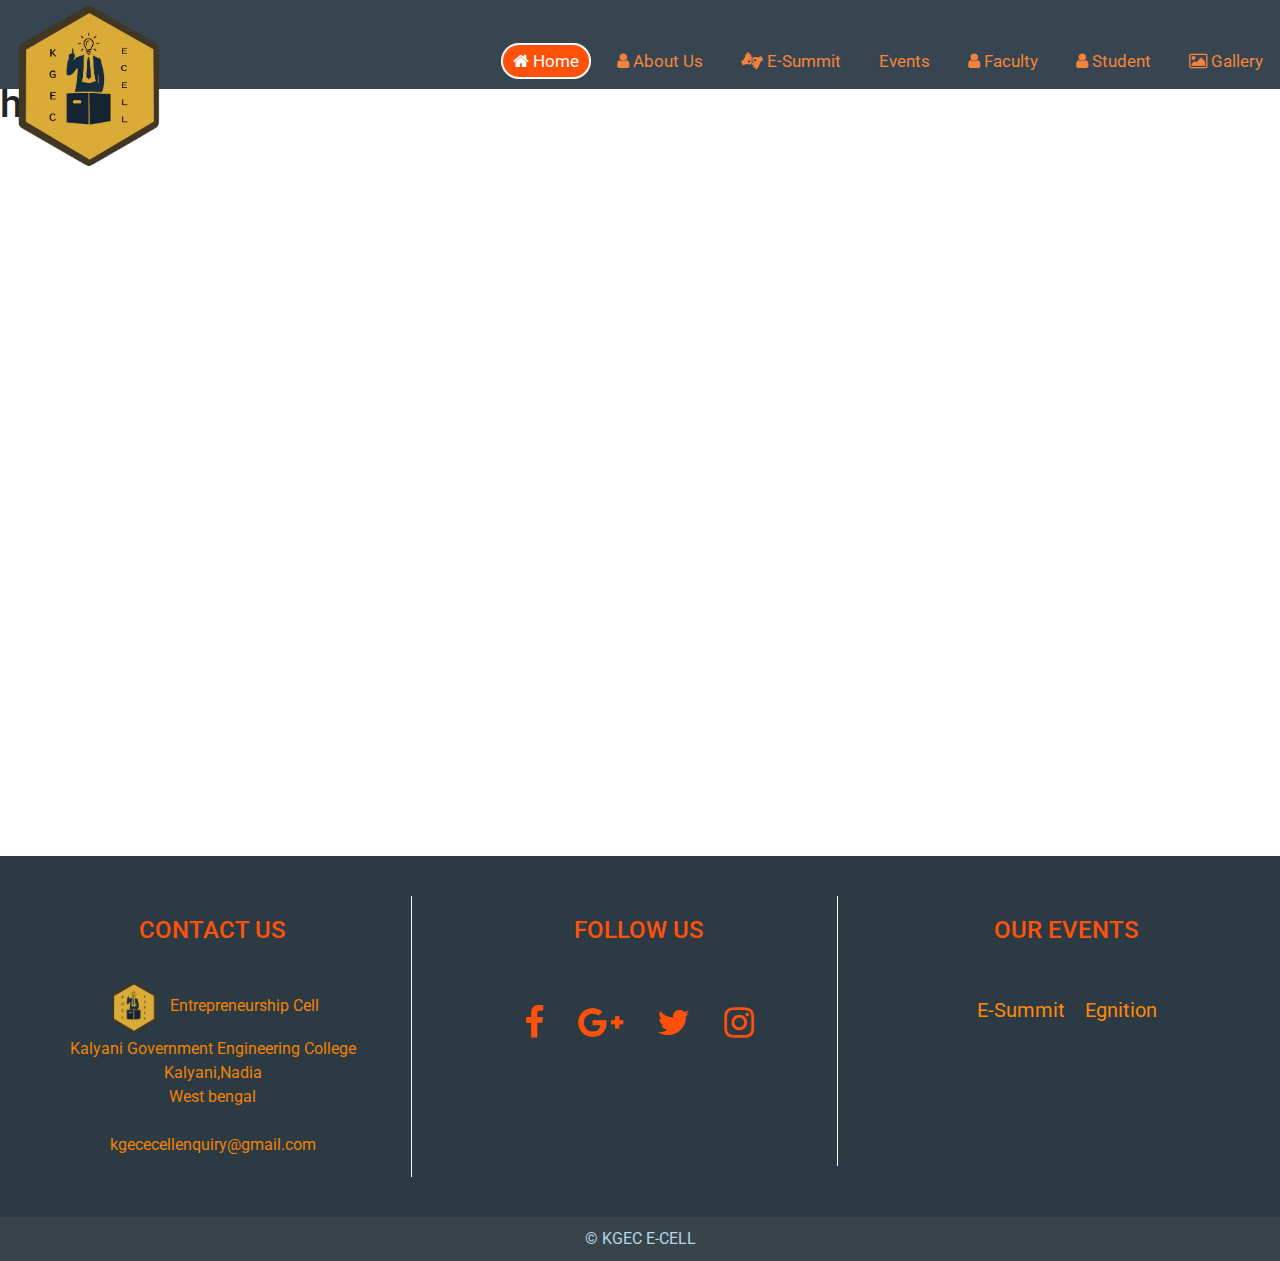
==== index.html @ 5db969aa "new files" ====
<!DOCTYPE html>
<html lang="en">

<head>
    <title>Entrepreneurship Cell-KGEC</title>
    <link rel="icon" type="icon/png" href="dependencies/img/Ecelllogohigh.png">
    <meta charset="utf-8">
    <meta name="viewport" content="width=device-width, initial-scale=1">
    <!--bootstrap cdns-->
    <meta name="viewport" content="width=device-width, initial-scale=1">
    <link rel="stylesheet" href="https://maxcdn.bootstrapcdn.com/bootstrap/4.0.0/css/bootstrap.min.css">
    <script src="https://ajax.googleapis.com/ajax/libs/jquery/3.3.1/jquery.min.js"></script>
    <script src="https://cdnjs.cloudflare.com/ajax/libs/popper.js/1.12.9/umd/popper.min.js"></script>
    <script src="https://maxcdn.bootstrapcdn.com/bootstrap/4.0.0/js/bootstrap.min.js"></script>
    <!--font awasome cdn-->
    <link href="https://maxcdn.bootstrapcdn.com/font-awesome/4.7.0/css/font-awesome.min.css" rel="stylesheet" integrity="sha384-wvfXpqpZZVQGK6TAh5PVlGOfQNHSoD2xbE+QkPxCAFlNEevoEH3Sl0sibVcOQVnN" crossorigin="anonymous">
    <link rel="stylesheet" href="dependencies/home.css">
    <link rel="stylesheet" href="css/css_home.css">
    <script src="dependencies/home.js"></script>
    <script src="js/js_index.js"></script>
</head>

<body>

    <!--mobile version nav-->
    <div class="menu">
        <div class="app-menu">
            <div class="sidebar-box">
                <div class="solid-head">
                    <img class="main-icon" src="dependencies/img/Ecelllogohigh.png">
                    <p class="name1">KGEC-Ecell</p>
                </div>
                <ul class='main-nav2'>
                    <li class="nav-active2"><a href="index.html"><i class="fa fa-home"></i>&nbsp;Home</a></li>
                    <li><a href="about.html"><i class="fa fa-user"></i>&nbsp;About Us</a></li>
                    <li><a href="esummit.html"><i class='fa fa-asl-interpreting'></i>&nbsp;E-Summit</a></li>
                    <li><a href="event.html">Events</a></li>
                    <li><a href="faculty.html"><i class="fa fa-user"></i>&nbsp;Faculty</a></li>
                    <li><a href="student.html"><i class="fa fa-user"></i>&nbsp;Student</a></li>
                    <li><a href="gallery.html"><i class="fa fa-image"></i>&nbsp;Gallery</a></li>
                </ul>
            </div>

        </div>
    </div>


    <!--main body of the page-->
    <div class="layout">
        <div class="header">
            <img class="main-icon icon-animated" src="dependencies/img/Ecelllogohigh.png">
            <ul class='main-nav1'>
                <li class="nav-active"><a href="index.html"><i class="fa fa-home"></i>&nbsp;Home</a></li>
                <li><a href="about.html"><i class="fa fa-user"></i>&nbsp;About Us</a></li>
                <li><a href="esummit.html"><i class='fa fa-asl-interpreting'></i>&nbsp;E-Summit</a></li>
                <li><a href="esummit.html">Events</a></li>
                <li><a href="faculty.html"><i class="fa fa-user"></i>&nbsp;Faculty</a></li>
                <li><a href="student.html"><i class="fa fa-user"></i>&nbsp;Student</a></li>
                <li><a href="gallery.html"><i class="fa fa-image"></i>&nbsp;Gallery</a></li>
            </ul>
            <div class="menu-icon"><i class="fa fa-bars clickme"></i></div>

        </div>

        <!--actual body of the page-->
        <div class="main-body">
            <h1>
                home
                <br>
                <br>
                <br>
                <br>
                <br>
                <br>
                <br>
                <br>
                <br>
                <br>
                <br>
                <br>
                <br>
                <br>
                <br>
                <br>
            </h1>



            <!-- your code -->


























            <!--your code ends-->





            <footer class="footer container-fluid">
                <div class="row">
                    <div class="col-md-4 sec1">
                        <div class="footer-inner f-sec1">


                            <div class="contact-us-list2">
                                <h4 class="f-head">CONTACT US</h4>
                                <br>
                                <ul class="contact-us-list1">
                                    <li><img src="dependencies/img/Ecelllogohigh.png" class="footer-icon"></li>
                                    <li>
                                        Entrepreneurship Cell </li>
                                </ul>

                                <p>Kalyani Government Engineering College</p>
                                <p>Kalyani,Nadia</p>
                                <p>West bengal</p>
                                <br>
                                <a href="kgececellenquiry@gmail.com">
                                    <p> kgececellenquiry@gmail.com</p>
                                </a>
                            </div>
                        </div>
                    </div>
                    <div class="col-md-4 se2">
                        <div class="footer-inner f-sec2">
                            <div class="w2">
                                <h4 class="f-head">FOLLOW US</h4>

                                <ul class="follow-list">
                                    <li><a href=""><i class="fa fa-facebook fo"></i></a></li>
                                    <li><a href=""><i class="fa fa-google-plus fo"></i></a></li>
                                    <li><a href=""><i class="fa fa-twitter fo"></i></a></li>
                                    <li><a href=""><i class="fa fa-instagram fo"></i></a></li>
                                </ul>
                            </div>
                        </div>
                    </div>
                    <div class="col-md-4 sec3">
                        <div class="footer-inner f-sec3">
                            <div class="w3">
                                <h4 class="f-head">OUR EVENTS</h4>
                                <ul class="event-list">
                                    <li class="eve"><a href="">E-Summit</a></li>
                                    <li class="eve"><a href="">Egnition</a></li>
                                </ul>
                            </div>
                        </div>
                    </div>
                </div>
            </footer>

            <footer class="foot container-fluide text-center">
                <div class="footer-wrapper">
                    <p> &copy; KGEC E-CELL</p>
                </div>
            </footer>


        </div>
        <!--actual body ends-->


        <a id="return-to-top"><i class="fa fa-chevron-up"></i></a>
    </div>


</body>

</html>
---- dependencies/home.css ----
@import url(https://fonts.googleapis.com/css?family=Roboto);
    @import url('https://fonts.googleapis.com/css?family=Montserrat');
    body {
        overflow-x: hidden;
    }
    /*mobile nav*/
    
    p {
        margin: 0;
    }
    
    .menu-icon {
        display: none;
    }
    
    .menu {
        position: fixed;
        left: 0;
        top: 0;
        width: 100%;
        height: 100%;
        overflow: hidden;
        pointer-events: none;
        z-index: 150;
    }
    
    .menu--visible {
        pointer-events: auto;
    }
    
    .app-menu {
        background-color: #47515b;
        color: #fff;
        position: relative;
        max-width: 400px;
        width: 90%;
        height: 100%;
        box-shadow: 0 2px 6px rgba(0, 0, 0, 0.5);
        -webkit-transform: translateX(-103%);
        transform: translateX(-103%);
        display: flex;
        flex-direction: column;
        will-change: transform;
        z-index: 160;
        pointer-events: auto;
    }
    
    .menu--visible .app-menu {
        -webkit-transform: none;
        transform: none;
    }
    
    .menu--animatable .app-menu {
        transition: all 130ms ease-in;
    }
    
    .menu--visible.menu--animatable .app-menu {
        transition: all 330ms ease-out;
    }
    
    .menu:after {
        content: '';
        display: block;
        position: absolute;
        left: 0;
        top: 0;
        width: 100%;
        height: 100%;
        background: rgba(0, 0, 0, 0.4);
        opacity: 0;
        will-change: opacity;
        pointer-events: none;
        transition: opacity 0.3s cubic-bezier(0, 0, 0.3, 1);
    }
    
    .menu--visible.menu:after {
        opacity: 1;
        pointer-events: auto;
    }
    /*mobile view navbar ends*/
    
    .header {
        width: 100%;
        margin-top: -1px;
        height: 90px;
        z-index: 20;
        position: fixed;
        background-color: #36454f;
        transition: all 0.8s ease;
        -webkit-transition: all 0.8s ease;
    }
    
    .header-scroll {
        height: 65px;
        background: #2c3a44;
    }
    
    .main-icon {
        width: 15%;
        margin-top: -10px;
        transition: all 0.8s ease;
        -webkit-transition: all 0.8s ease;
    }
    
    .main-icon-scroll {
        width: 75px;
        margin-top: -5px;
    }
    
    .main-nav1 {
        list-style: none;
        float: right;
        margin-top: 50px;
        -webkit-transition: all 0.8s ease;
        transition: all 0.8s ease;
    }
    
    .main-nav1-scroll {
        margin-top: 23px;
    }
    
    .main-nav1 li {
        display: inline;
        margin: 0px 5px;
        cursor: pointer;
        font-size: 17px;
        font-family: 'Roboto', sans-serif;
        border-bottom: none;
    }
    
    .main-nav1 li a,
    .main-nav2 li a {
        text-decoration: none;
        color: #F3843E;
        cursor: pointer;
        font-family: 'Roboto', sans-serif;
    }
    
    .main-nav1 li a {
        padding: 8px 12px;
        -webkit-transition: background 0.5s ease;
        transition: background 0.5s ease;
    }
    
    .main-nav1 li:hover a {
        border: 2px solid white;
        color: white;
        background: #FF5109;
        border-radius: 50px;
        padding: 6px 10px;
    }
    
    .nav-active a {
        color: white !important;
        background: #FF5109;
        border-radius: 50px;
        border: 2px solid white;
        padding: 6px 10px !important;
    }
    /*body*/
    
    .main-body {
        padding-top: 80px;
    }
    /*return to top button*/
    
    #return-to-top {
        position: fixed;
        bottom: 20px;
        right: 20px;
        background: rgb(230, 81, 0);
        background: rgba(230, 81, 0, 0.8);
        width: 50px;
        height: 50px;
        display: block;
        text-decoration: none;
        -webkit-border-radius: 35px;
        -moz-border-radius: 35px;
        border-radius: 35px;
        display: none;
        -webkit-transition: all 0.3s linear;
        -moz-transition: all 0.3s ease;
        -ms-transition: all 0.3s ease;
        -o-transition: all 0.3s ease;
        transition: all 0.3s ease;
        z-index: 20;
        cursor: pointer;
    }
    
    #return-to-top i {
        color: #fff;
        margin: 0;
        position: relative;
        left: 16px;
        top: 13px;
        font-size: 19px;
        -webkit-transition: all 0.3s ease;
        -moz-transition: all 0.3s ease;
        -ms-transition: all 0.3s ease;
        -o-transition: all 0.3s ease;
        transition: all 0.3s ease;
    }
    
    #return-to-top:hover {
        background: rgba(230, 81, 0, 0.93);
    }
    
    #return-to-top:hover i {
        color: #fff;
        top: 5px;
    }
    
    .footer {
        background: #2c3a44;
    }
    
    .footer-inner {
        text-align: center !important;
    }
    
    .f-sec1,
    .f-sec2 {
        margin: 40px 0px;
        min-height: 270px;
        border-right: 1.5px solid white;
    }
    
    .f-sec3 {
        margin: 40px auto;
        min-height: 270px;
    }
    
    .f-head {
        color: #FF5109;
    }
    
    .w2,
    .w3 {
        padding: 20px;
    }
    
    .contact-us-list2 {
        padding: 20px;
        color: rgb(240, 129, 2);
    }
    
    .contact-us-list2 a {
        text-decoration: none;
        color: rgb(240, 129, 2);
    }
    
    .contact-us-list2 a:hover {
        color: rgb(255, 112, 2);
    }
    
    .contact-us-list1,
    .follow-list,
    .event-list {
        list-style: none;
        margin: 0;
        padding: 0;
    }
    
    .contact-us-list1 li {
        display: inline;
    }
    
    .follow-list {
        margin-top: 60px;
    }
    
    .follow-list li {
        display: inline;
        padding: 10px 15px;
    }
    
    .fo {
        color: #FF5109;
        font-size: 35px;
        transition: all 0.4s ease;
    }
    
    .fo:hover {
        color: rgb(255, 136, 9);
        transform: scale(1.5);
    }
    
    .event-list {
        margin-top: 50px;
    }
    
    .event-list li {
        display: inline;
        padding: 5px 8px;
    }
    
    .eve a {
        text-decoration: none;
        font-size: 20px;
        color: rgb(255, 136, 9);
    }
    
    .footer-icon {
        width: 60px;
    }
    
    .foot {
        background: #232f37;
        opacity: 0.90;
    }
    
    .footer-wrapper {
        padding: 10px;
        color: #b0d1e7;
    }
    /*mobile view*/
    
    @media(max-width:850px) {
        .header {
            height: 60px;
        }
        .main-nav1 {
            display: none;
        }
        .menu-icon {
            display: block;
            float: right;
            margin: 10px;
        }
        .clickme {
            color: #FF5109;
            border: 2px solid #FF5109;
            padding: 10px;
        }
        .main-icon {
            margin-top: -3px;
            width: 65px !important;
        }
        .sidebar-box {
            width: 90%;
            height: 90%;
            margin: auto;
            border: 2px solid #FF5109;
        }
        .solid-head {
            background: #7e3617;
            width: 100%;
            height: 60px;
        }
        .main-nav2 {
            list-style: none;
            padding: 0px;
            text-align: center;
        }
        .main-nav2 li {
            padding: 10px;
            color: #F3843E;
            background: #3f3f3f;
            margin-bottom: 2.5px;
            font-size: 17px;
        }
        .nav-active2,
        .main-nav2 li:hover {
            background: rgb(29, 29, 43) !important;
        }
        .nav-active2 a,
        .main-nav2 li:hover a {
            color: rgb(255, 71, 4) !important;
        }
        .name1 {
            float: right;
            margin: 20px;
        }
    }
    /*more small phones*/
    
    @media(max-width:768px) {
        .f-sec1,
        .f-sec2 {
            border-right: 0;
            border-bottom: 1.5px solid white;
            min-height: 0;
            padding-bottom: 30px;
        }
        .f-sec3 {
            margin: 20px auto;
            min-height: 0px;
        }
        .fo {
            font-size: 25px;
        }
        .w2,
        .w3 {
            padding-top: 0px;
        }
    }
    /*animations*/
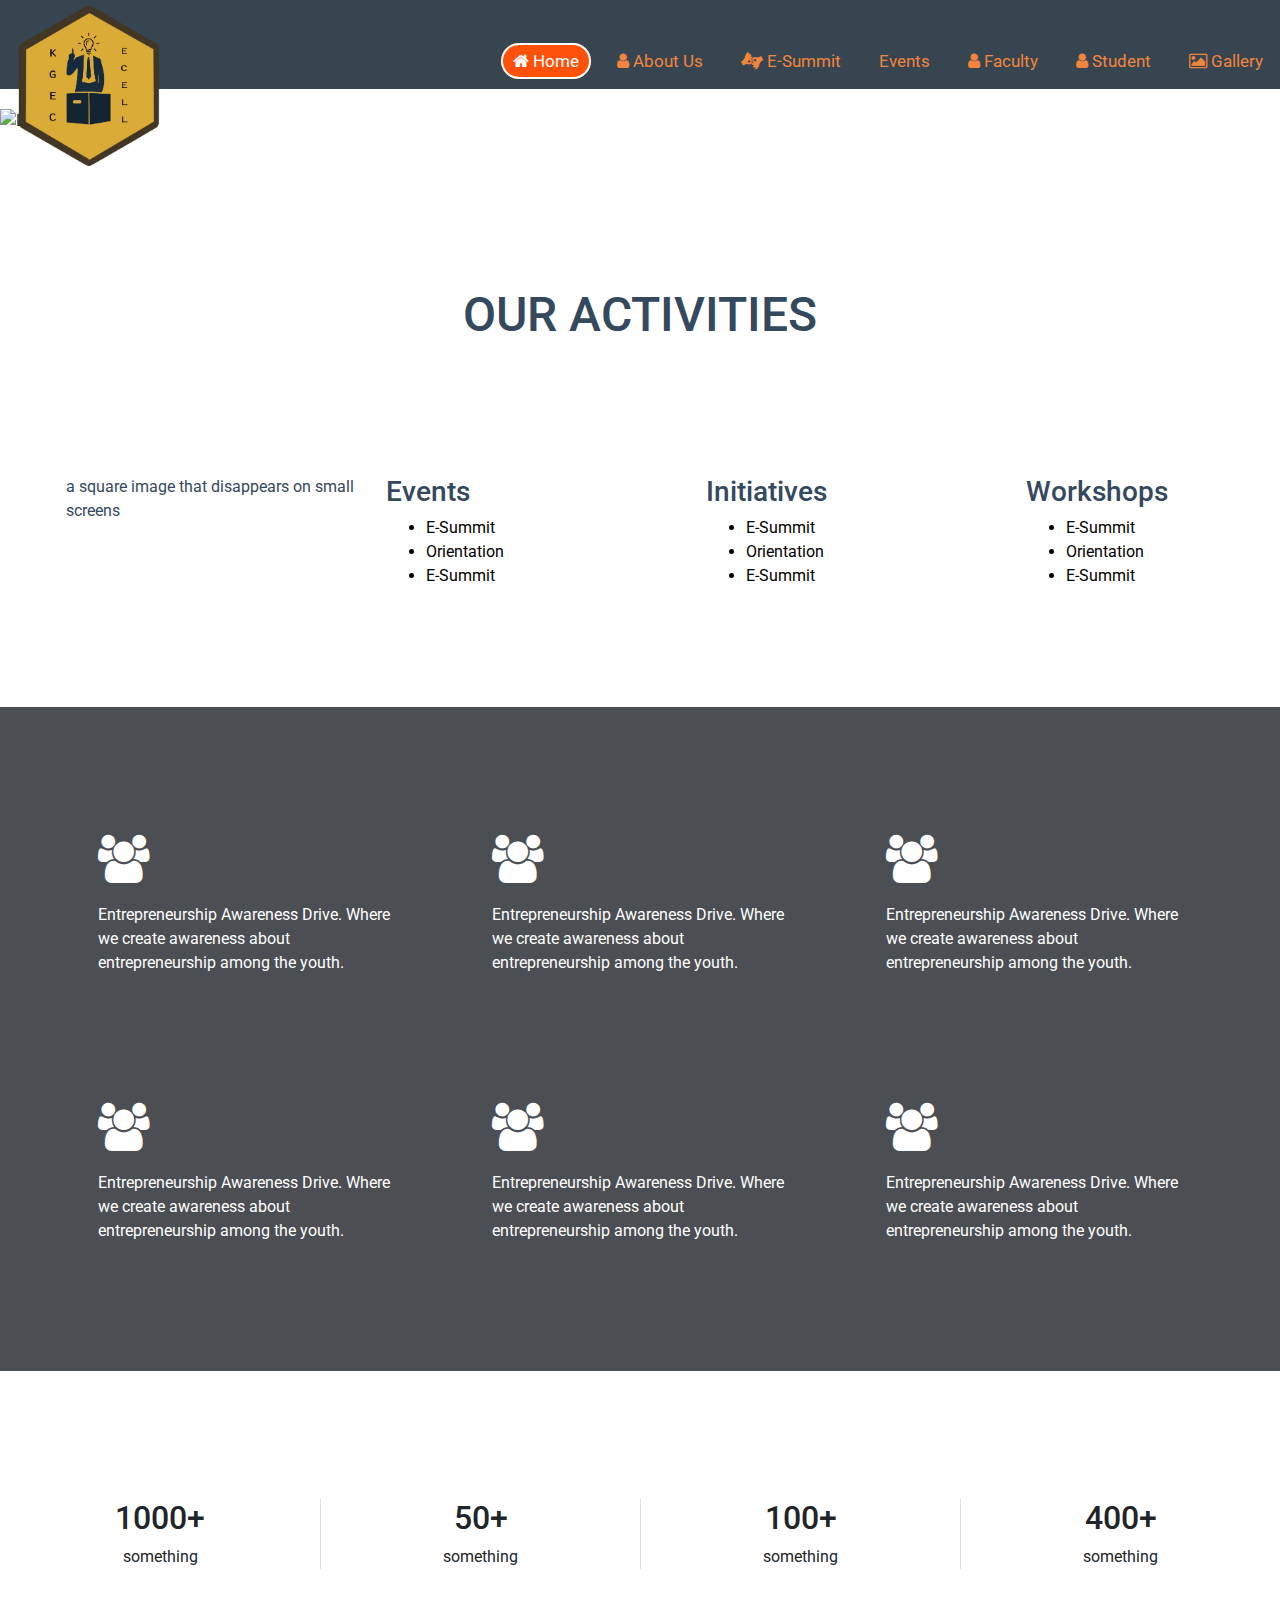
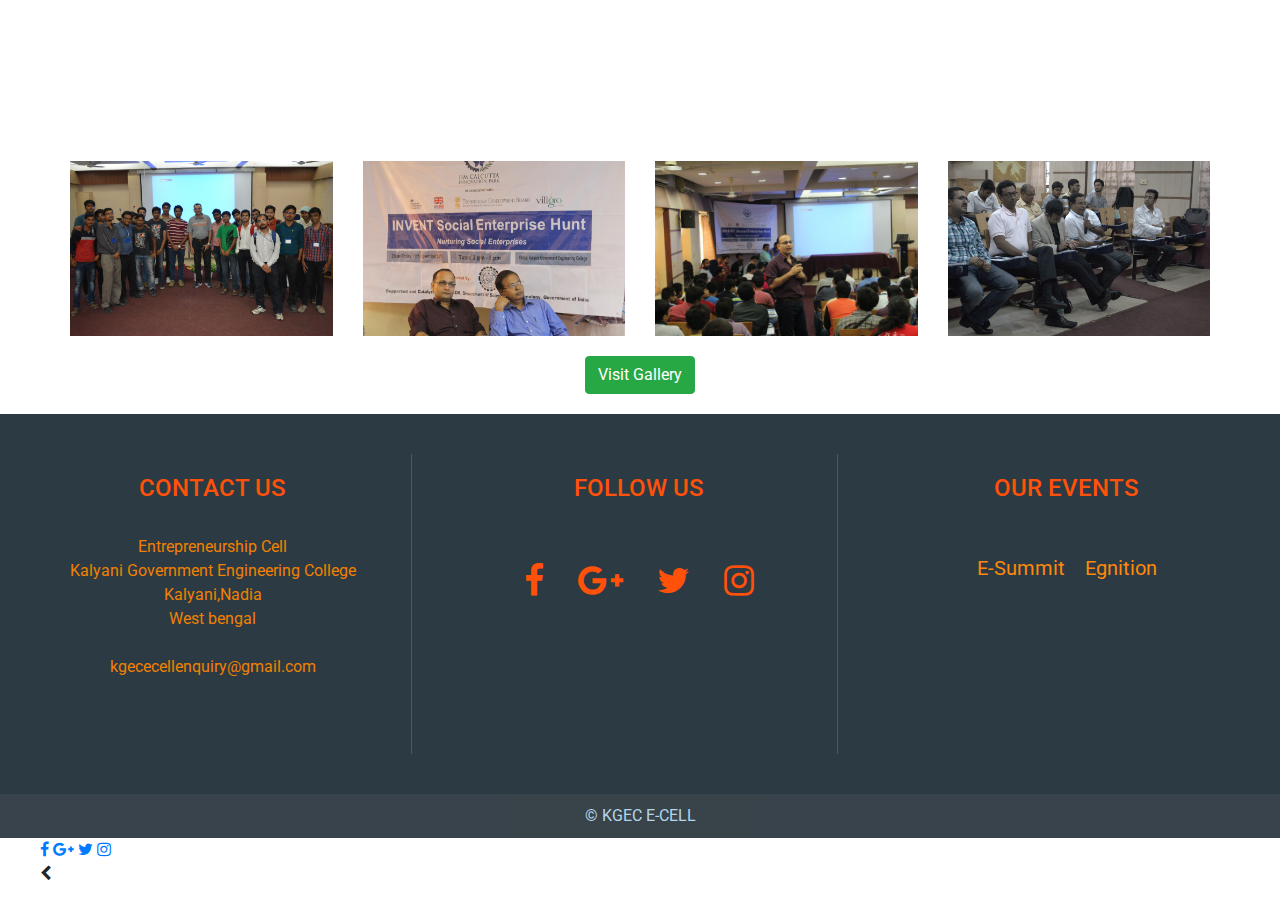
==== commit 75deaae4: "home modified" ====
--- a/index.html
+++ b/index.html
@@ -13,85 +13,324 @@
     <script src="https://cdnjs.cloudflare.com/ajax/libs/popper.js/1.12.9/umd/popper.min.js"></script>
     <script src="https://maxcdn.bootstrapcdn.com/bootstrap/4.0.0/js/bootstrap.min.js"></script>
     <!--font awasome cdn-->
-    <link href="https://maxcdn.bootstrapcdn.com/font-awesome/4.7.0/css/font-awesome.min.css" rel="stylesheet" integrity="sha384-wvfXpqpZZVQGK6TAh5PVlGOfQNHSoD2xbE+QkPxCAFlNEevoEH3Sl0sibVcOQVnN" crossorigin="anonymous">
+    <link href="https://maxcdn.bootstrapcdn.com/font-awesome/4.7.0/css/font-awesome.min.css" rel="stylesheet" integrity="sha384-wvfXpqpZZVQGK6TAh5PVlGOfQNHSoD2xbE+QkPxCAFlNEevoEH3Sl0sibVcOQVnN"
+        crossorigin="anonymous">
+    
+   
+    <!-- include Unite Gallery Theme Files -->    
+    <script src='dependencies/ug-theme-tiles.js' type='text/javascript'></script>
+    <!-- <script src='dependencies/responsiveslides.min.js' type='text/javascript'></script> -->
     <link rel="stylesheet" href="dependencies/home.css">
     <link rel="stylesheet" href="css/css_home.css">
-    <script src="dependencies/home.js"></script>
-    <script src="js/js_index.js"></script>
+    <!-- Include Unite Gallery core files -->
+    <script src='dependencies/unitegallery.min.js' type='text/javascript'  ></script>
+    <link  href='dependencies/unite-gallery.css' rel='stylesheet' type='text/css' /> 
 </head>
 
 <body>
-
-    <!--mobile version nav-->
-    <div class="menu">
-        <div class="app-menu">
-            <div class="sidebar-box">
-                <div class="solid-head">
-                    <img class="main-icon" src="dependencies/img/Ecelllogohigh.png">
-                    <p class="name1">KGEC-Ecell</p>
-                </div>
-                <ul class='main-nav2'>
-                    <li class="nav-active2"><a href="index.html"><i class="fa fa-home"></i>&nbsp;Home</a></li>
-                    <li><a href="about.html"><i class="fa fa-user"></i>&nbsp;About Us</a></li>
-                    <li><a href="esummit.html"><i class='fa fa-asl-interpreting'></i>&nbsp;E-Summit</a></li>
-                    <li><a href="event.html">Events</a></li>
-                    <li><a href="faculty.html"><i class="fa fa-user"></i>&nbsp;Faculty</a></li>
-                    <li><a href="student.html"><i class="fa fa-user"></i>&nbsp;Student</a></li>
-                    <li><a href="gallery.html"><i class="fa fa-image"></i>&nbsp;Gallery</a></li>
-                </ul>
-            </div>
-
+    <div calss="cnt1" id='cnt1'>
+        <div class="loading">
+            <div class="loading-bar"></div>
+            <div class="loading-bar"></div>
+            <div class="loading-bar"></div>
+            <div class="loading-bar"></div>
         </div>
     </div>
-
-
-    <!--main body of the page-->
-    <div class="layout">
-        <div class="header">
-            <img class="main-icon icon-animated" src="dependencies/img/Ecelllogohigh.png">
-            <ul class='main-nav1'>
-                <li class="nav-active"><a href="index.html"><i class="fa fa-home"></i>&nbsp;Home</a></li>
-                <li><a href="about.html"><i class="fa fa-user"></i>&nbsp;About Us</a></li>
-                <li><a href="esummit.html"><i class='fa fa-asl-interpreting'></i>&nbsp;E-Summit</a></li>
-                <li><a href="esummit.html">Events</a></li>
-                <li><a href="faculty.html"><i class="fa fa-user"></i>&nbsp;Faculty</a></li>
-                <li><a href="student.html"><i class="fa fa-user"></i>&nbsp;Student</a></li>
-                <li><a href="gallery.html"><i class="fa fa-image"></i>&nbsp;Gallery</a></li>
-            </ul>
-            <div class="menu-icon"><i class="fa fa-bars clickme"></i></div>
-
+    <div class="cnt2" id='cnt2'>
+        <!--mobile version nav-->
+        <div class="menu">
+            <div class="app-menu">
+                <div class="sidebar-box">
+                    <div class="solid-head">
+                        <img class="main-icon" src="dependencies/img/Ecelllogohigh.png">
+                        <p class="name1">KGEC-Ecell</p>
+                    </div>
+                    <ul class='main-nav2'>
+                        <li class="nav-active2">
+                            <a href="index.html">
+                                <i class="fa fa-home"></i>&nbsp;Home</a>
+                        </li>
+                        <li>
+                            <a href="about.html">
+                                <i class="fa fa-user"></i>&nbsp;About Us</a>
+                        </li>
+                        <li>
+                            <a href="esummit.html">
+                                <i class='fa fa-asl-interpreting'></i>&nbsp;E-Summit</a>
+                        </li>
+                        <li>
+                            <a href="event.html">Events</a>
+                        </li>
+                        <li>
+                            <a href="faculty.html">
+                                <i class="fa fa-user"></i>&nbsp;Faculty</a>
+                        </li>
+                        <li>
+                            <a href="student.html">
+                                <i class="fa fa-user"></i>&nbsp;Student</a>
+                        </li>
+                        <li>
+                            <a href="gallery.html">
+                                <i class="fa fa-image"></i>&nbsp;Gallery</a>
+                        </li>
+                    </ul>
+                </div>
+
+            </div>
         </div>
 
-        <!--actual body of the page-->
-        <div class="main-body">
-            <h1>
-                home
-                <br>
-                <br>
-                <br>
-                <br>
-                <br>
-                <br>
-                <br>
-                <br>
-                <br>
-                <br>
-                <br>
-                <br>
-                <br>
-                <br>
-                <br>
-                <br>
-            </h1>
+
+        <!--main body of the page-->
+        <div class="layout">
+            <div class="header">
+                <img class="main-icon icon-animated" src="dependencies/img/Ecelllogohigh.png">
+                <ul class='main-nav1'>
+                    <li class="nav-active">
+                        <a href="index.html">
+                            <i class="fa fa-home"></i>&nbsp;Home</a>
+                    </li>
+                    <li>
+                        <a href="about.html">
+                            <i class="fa fa-user"></i>&nbsp;About Us</a>
+                    </li>
+                    <li>
+                        <a href="esummit.html">
+                            <i class='fa fa-asl-interpreting'></i>&nbsp;E-Summit</a>
+                    </li>
+                    <li>
+                        <a href="esummit.html">Events</a>
+                    </li>
+                    <li>
+                        <a href="faculty.html">
+                            <i class="fa fa-user"></i>&nbsp;Faculty</a>
+                    </li>
+                    <li>
+                        <a href="student.html">
+                            <i class="fa fa-user"></i>&nbsp;Student</a>
+                    </li>
+                    <li>
+                        <a href="gallery.html">
+                            <i class="fa fa-image"></i>&nbsp;Gallery</a>
+                    </li>
+                </ul>
+                <div class="menu-icon">
+                    <i class="fa fa-bars clickme"></i>
+                </div>
+
+            </div>
+
+            <!--actual body of the page-->
+            <!-- <div class="main-body">
+                <img src='img/bg1.jpg' class='cr'> -->
 
 
 
             <!-- your code -->
 
-
-
-
-
+            <!-- <ul class="rslides">
+                <li><img src="images/1.jpg" alt=""></li>
+                <li><img src="images/2.jpg" alt=""></li>
+                <li><img src="images/3.jpg" alt=""></li>
+              </ul> -->
+            <div id="demo" class="carousel slide" data-ride="carousel" data-interval="4000">
+                <ul class="carousel-indicators">
+                    <li data-target="#demo" data-slide-to="0" class="active"></li>
+                    <li data-target="#demo" data-slide-to="1"></li>
+                    <li data-target="#demo" data-slide-to="2"></li>
+                </ul>
+                <div class="carousel-inner">
+                    <div class="carousel-item active">
+                        <img src="images/1.jpg" alt="Los Angeles" width="1100" height="500">
+                        <div class="carousel-caption">
+                            <!-- <h2 class="cc1"> This would be some heading </h2> -->
+                            <h3> <a href="" class="cc"> Los Angeles</a></h3>
+                            <!-- <p>We had such a great time in LA!</p> -->
+                        </div>
+                    </div>
+                    <div class="carousel-item">
+                        <img src="images/2.jpg" alt="Chicago" width="1100" height="500">
+                        <div class="carousel-caption">
+                            <!-- <h2 class="cc1"> This would be some heading </h2> -->
+                            <h3><a href="" class="cc">Chicago</a></h3>
+                            <!-- <p id="cp2">Thank you, Chicago!</p> -->
+                        </div>
+                    </div>
+                    <div class="carousel-item">
+                        <img src="images/3.jpg" alt="New York" width="1100" height="500">
+                        <div class="carousel-caption">
+                            <!-- <h2 class="cc1"> This would be some heading </h2> -->
+                            <h3 id="ch3"><a href="" class="cc">New York</a></h3>
+                            <!-- <p id="cp3">We love the Big Apple!</p> -->
+                        </div>
+                    </div>
+                </div>
+                <a class="carousel-control-prev" href="#demo" data-slide="prev">
+                    <span class="carousel-control-prev-icon"></span>
+                </a>
+                <a class="carousel-control-next" href="#demo" data-slide="next">
+                    <span class="carousel-control-next-icon"></span>
+                </a>
+            </div>
+            <div class="row" style="margin-top: 12vw;">
+                <div class="col-12">
+                    <h2 style="font-size: 3em;text-align: center;margin-bottom: 6vh;color:#34495e;">OUR ACTIVITIES</h2>
+                </div>
+                </div>
+            <div class="container-fluid cn1">
+                
+                <div class="row">
+                    <div class="d-none d-md-block col-md-3">
+                        <p> a square image that disappears on small screens</p>
+                        <!-- <img src="dependencies/img/Ecelllogohigh.png" class="img-fluid"> -->
+                    </div>
+                    <div class="col-10 col-md-3 offset-md-0 offset-2">
+                        <h3>Events</h3>
+                        <ul class="ul1">
+                            <a href="">
+                                <li>E-Summit</li>
+                            </a>
+                            <a href="">
+                                <li>Orientation</li>
+                            </a>
+                            <a href="">
+                                <li>E-Summit</li>
+                            </a>
+                        </ul>
+                    </div>
+                    <div class="col-10 col-md-3 offset-md-0 offset-2">
+                        <h3>Initiatives</h3>
+                        <ul class="ul1">
+                            <a href="">
+                                <li>E-Summit</li>
+                            </a>
+                            <a href="">
+                                <li>Orientation</li>
+                            </a>
+                            <a href="">
+                                <li>E-Summit</li>
+                            </a>
+                        </ul>
+                    </div>
+                    <div class="col-10 col-md-3 offset-md-0 offset-2">
+                        <h3>Workshops</h3>
+                        <ul class="ul1">
+                            <a href="">
+                                <li>E-Summit</li>
+                            </a>
+                            <a href="">
+                                <li>Orientation</li>
+                            </a>
+                            <a href="">
+                                <li>E-Summit</li>
+                            </a>
+                        </ul>
+                    </div>
+                </div>
+            </div>
+           
+            <div class="container-fluid grid1" style="background-color:#4b4e53;color:white;">
+                <div class="row">
+                    <div class="col-12 col-md-4 grid2">
+                        <div class="row" style="padding-bottom:20px">
+                            <i class="fa fa-users" style="font-size:48px"></i>
+                        </div>
+                        <div class="row">
+                        Entrepreneurship Awareness Drive. Where we create awareness about entrepreneurship among the youth.
+                        </div>
+                    </div>
+                    <div class="col-12 col-md-4 grid2">
+                            <div class="row" style="padding-bottom:20px">
+                                <i class="fa fa-users" style="font-size:48px"></i>
+                            </div>
+                            <div class="row">
+                            Entrepreneurship Awareness Drive. Where we create awareness about entrepreneurship among the youth.
+                            </div>
+                        </div>
+                        <div class="col-12 col-md-4 grid2">
+                                <div class="row" style="padding-bottom:20px">
+                                    <i class="fa fa-users" style="font-size:48px"></i>
+                                </div>
+                                <div class="row">
+                                Entrepreneurship Awareness Drive. Where we create awareness about entrepreneurship among the youth.
+                                </div>
+                            </div>
+                    
+                </div>
+                <div class="row">
+                        <div class="col-12 col-md-4 grid2">
+                            <div class="row" style="padding-bottom:20px">
+                                <i class="fa fa-users" style="font-size:48px"></i>
+                            </div>
+                            <div class="row">
+                            Entrepreneurship Awareness Drive. Where we create awareness about entrepreneurship among the youth.
+                            </div>
+                        </div>
+                        <div class="col-12 col-md-4 grid2">
+                                <div class="row" style="padding-bottom:20px">
+                                    <i class="fa fa-users" style="font-size:48px"></i>
+                                </div>
+                                <div class="row">
+                                Entrepreneurship Awareness Drive. Where we create awareness about entrepreneurship among the youth.
+                                </div>
+                            </div>
+                            <div class="col-12 col-md-4 grid2">
+                                    <div class="row" style="padding-bottom:20px">
+                                        <i class="fa fa-users" style="font-size:48px"></i>
+                                    </div>
+                                    <div class="row">
+                                    Entrepreneurship Awareness Drive. Where we create awareness about entrepreneurship among the youth.
+                                    </div>
+                                </div>
+                        
+                    </div>
+                   
+            </div>
+            <div class="container-fluid cn2">
+                    <div class="row">
+                        <diV class="col-12 col-md-3 bdr">
+                            <h2> 1000+ </h2>
+                            <p> something </p>
+                        </diV>
+                        <diV class="col-12 col-md-3 border-left bdr">
+                            <h2> 50+ </h2>
+                            <p> something </p>
+                        </diV>
+                        <diV class="col-12 col-md-3 border-left bdr">
+                            <h2> 100+ </h2>
+                            <p> something </p>
+                        </diV>
+                        <diV class="col-12 col-md-3 border-left bdr">
+                            <h2> 400+ </h2>
+                            <p> something </p>
+                        </diV>
+    
+                    </div>
+                </div>
+            <div class="container glll" style="margin-top: 5vw;width:100vw;">
+
+            <div class="row gg11">
+                <div class="col-md-3">
+                    <img src="images/g1.jpg" class="aa">
+
+                </div>
+                <div class="col-md-3">
+                    <img src="images/g2.jpg" class="aa">
+                </div>
+                <div class="col-md-3">
+                    <img src="images/g3.jpg" class="aa">
+                </div>
+                <div class="col-md-3">
+                    <img src="images/g4.jpg" class="aa">
+                </div>
+            </div>
+            <div class="row text-center">
+                <div class="col-md-12">
+                        <a href="gallery.html" class="btn btn-success" id="gall"> Visit Gallery</a>
+                </div>
+               
+            </div>
+
+            </div>
 
 
 
@@ -128,11 +367,7 @@
                             <div class="contact-us-list2">
                                 <h4 class="f-head">CONTACT US</h4>
                                 <br>
-                                <ul class="contact-us-list1">
-                                    <li><img src="dependencies/img/Ecelllogohigh.png" class="footer-icon"></li>
-                                    <li>
-                                        Entrepreneurship Cell </li>
-                                </ul>
+                                <p>Entrepreneurship Cell</p>
 
                                 <p>Kalyani Government Engineering College</p>
                                 <p>Kalyani,Nadia</p>
@@ -150,10 +385,26 @@
                                 <h4 class="f-head">FOLLOW US</h4>
 
                                 <ul class="follow-list">
-                                    <li><a href=""><i class="fa fa-facebook fo"></i></a></li>
-                                    <li><a href=""><i class="fa fa-google-plus fo"></i></a></li>
-                                    <li><a href=""><i class="fa fa-twitter fo"></i></a></li>
-                                    <li><a href=""><i class="fa fa-instagram fo"></i></a></li>
+                                    <li>
+                                        <a href="https://www.facebook.com/KGEC.ECELL/" target="_blank">
+                                            <i class="fa fa-facebook fo"></i>
+                                        </a>
+                                    </li>
+                                    <li>
+                                        <a href="https://plus.google.com/112260472232818738617" target="_blank">
+                                            <i class="fa fa-google-plus fo"></i>
+                                        </a>
+                                    </li>
+                                    <li>
+                                        <a href="https://twitter.com/kgececell" target="_blank">
+                                            <i class="fa fa-twitter fo"></i>
+                                        </a>
+                                    </li>
+                                    <li>
+                                        <a href='https://www.instagram.com/kgececell/?hl=en' target="_blank">
+                                            <i class="fa fa-instagram fo"></i>
+                                        </a>
+                                    </li>
                                 </ul>
                             </div>
                         </div>
@@ -163,8 +414,12 @@
                             <div class="w3">
                                 <h4 class="f-head">OUR EVENTS</h4>
                                 <ul class="event-list">
-                                    <li class="eve"><a href="">E-Summit</a></li>
-                                    <li class="eve"><a href="">Egnition</a></li>
+                                    <li class="eve">
+                                        <a href="">E-Summit</a>
+                                    </li>
+                                    <li class="eve">
+                                        <a href="">Egnition</a>
+                                    </li>
                                 </ul>
                             </div>
                         </div>
@@ -182,11 +437,31 @@
         </div>
         <!--actual body ends-->
 
-
-        <a id="return-to-top"><i class="fa fa-chevron-up"></i></a>
+        <a id="return-to-top">
+            <i class="fa fa-chevron-up"></i>
+        </a>
+        <ul class="likes opened" id="likes">
+            <a href="https://www.facebook.com/KGEC.ECELL/" target="_blank">
+                <i class="fa fa-facebook fol"></i>
+            </a>
+            <a href="https://plus.google.com/112260472232818738617" target="_blank">
+                <i class="fa fa-google-plus fol"></i>
+            </a>
+            <a href="https://twitter.com/kgececell" target="_blank">
+                <i class="fa fa-twitter fol"></i>
+            </a>
+            <a href='https://www.instagram.com/kgececell/?hl=en' target="_blank">
+                <i class="fa fa-instagram fol"></i>
+            </a>
+            <div class="btnn" id="btnn">
+                <i class="fa fa-chevron-left sp1" id='a2'></i>
+            </div>
+        </ul>
     </div>
 
-
+    </div>
+    <script src="dependencies/home.js"></script>
+    <script src="js/js_index.js"></script>
 </body>
 
 </html>--- a/dependencies/home.css
+++ b/dependencies/home.css
@@ -221,13 +221,13 @@
     .f-sec1,
     .f-sec2 {
         margin: 40px 0px;
-        min-height: 270px;
-        border-right: 1.5px solid white;
+        min-height: 300px;
+        border-right: 1.5px solid #465a68;
     }
     
     .f-sec3 {
         margin: 40px auto;
-        min-height: 270px;
+        min-height: 300px;
     }
     
     .f-head {
@@ -315,7 +315,7 @@
     }
     /*mobile view*/
     
-    @media(max-width:850px) {
+    @media(max-width:992px) {
         .header {
             height: 60px;
         }
@@ -371,19 +371,26 @@
             float: right;
             margin: 20px;
         }
+        .follow-list li {
+            padding: 5px;
+        }
+        .f-sec2 {
+            padding-bottom: 30px;
+        }
     }
     /*more small phones*/
     
-    @media(max-width:768px) {
+    @media(max-width:767px) {
         .f-sec1,
         .f-sec2 {
             border-right: 0;
-            border-bottom: 1.5px solid white;
+            border-bottom: 1.5px solid #465a68;
             min-height: 0;
-            padding-bottom: 30px;
+            padding-bottom: 25px;
+            margin: 20px 0px;
         }
         .f-sec3 {
-            margin: 20px auto;
+            margin: 25px auto;
             min-height: 0px;
         }
         .fo {
@@ -391,7 +398,16 @@
         }
         .w2,
         .w3 {
-            padding-top: 0px;
+            padding-top: 0px !important;
+        }
+        .follow-list li {
+            padding: 7px;
+        }
+        .follow-list {
+            margin-top: 30px;
+        }
+        .event-list {
+            margin-top: 30px;
         }
     }
     /*animations*/--- a/css/css_home.css
+++ b/css/css_home.css
@@ -0,0 +1,94 @@
+/* .cr{
+    width: 100%;
+} */
+body{
+    padding: 0px 0px 0px 0px !important;
+    margin: 0px 0px 0px 0px !important;
+}
+.grid1{
+    padding: 5vw 5vw 5vw 5vw;
+    /* margin: 5vw; */
+}
+.grid2{
+    padding: 5vw 5vw 5vw 5vw;
+    /* margin-left: 2vh;  */
+}
+.cc{
+    display: block;
+    /* width: 20vw; */
+    color: white;
+    background-color: #4b4e53;
+    text-decoration: none;
+    text-align: center; 
+    height: 8vh;
+    line-height: 8vh;
+}
+/*.cc1{
+    display: block;
+    width: 20vw; 
+    color: white;
+    background-color: #4b4e53d5;
+    text-decoration: none;
+    text-align: center; 
+    height: 8vh; 
+     line-height: 8vh; 
+}*/
+.cc:hover{
+    background-color: black;
+    text-decoration: none;
+    color: white;
+}
+.carousel-inner img {
+    width: 100%;
+    height: 100%;
+}
+
+.ul1 a{
+    text-decoration: none;
+    color: rgb(0, 0, 0);
+}
+.cn1{
+    color: #34495e;
+    margin-top: 6vw;
+    margin-bottom: 8vw;
+    margin-left: 4vw;
+    margin-right: 4vw;
+    /* text-align: center; */
+}
+.ul1 a:hover{
+    color: grey;
+}
+#demo{
+    padding-top: 12vh;
+}
+.bdr{
+    text-align: center;
+    margin: 10vw 0px;
+}
+
+.glll{
+    margin:20px auto;
+    padding:0;
+}
+.gg11{
+    margin-bottom: 20px;
+}
+.aa{
+    width:100%;
+}
+
+@media only screen  and (max-width : 992px){
+    #demo{
+        padding-top: 8vh;
+    }
+}
+@media(max-width:782px){
+    .aa{
+        margin-bottom: 10px;
+    }
+}
+@media only screen  and (max-width : 392px) {
+    .grid2{
+        margin-left: 2vh;
+    }
+}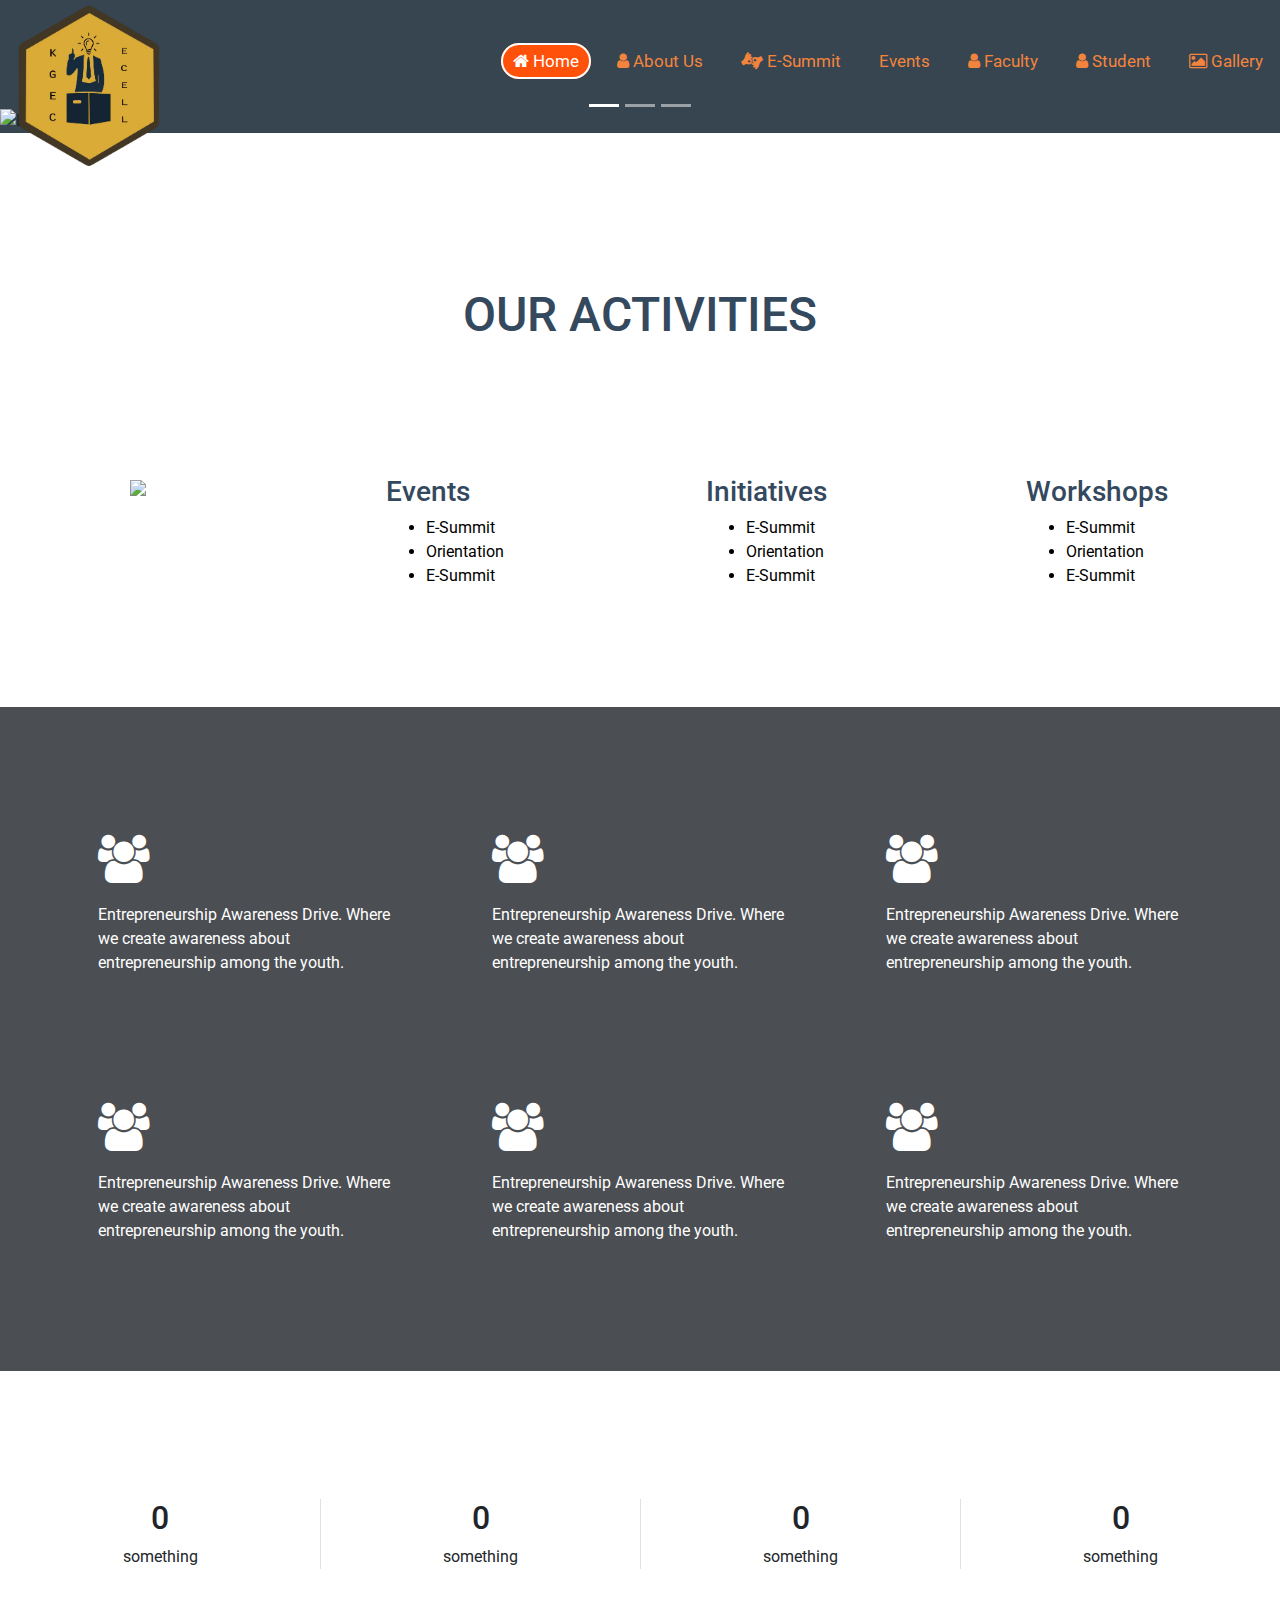
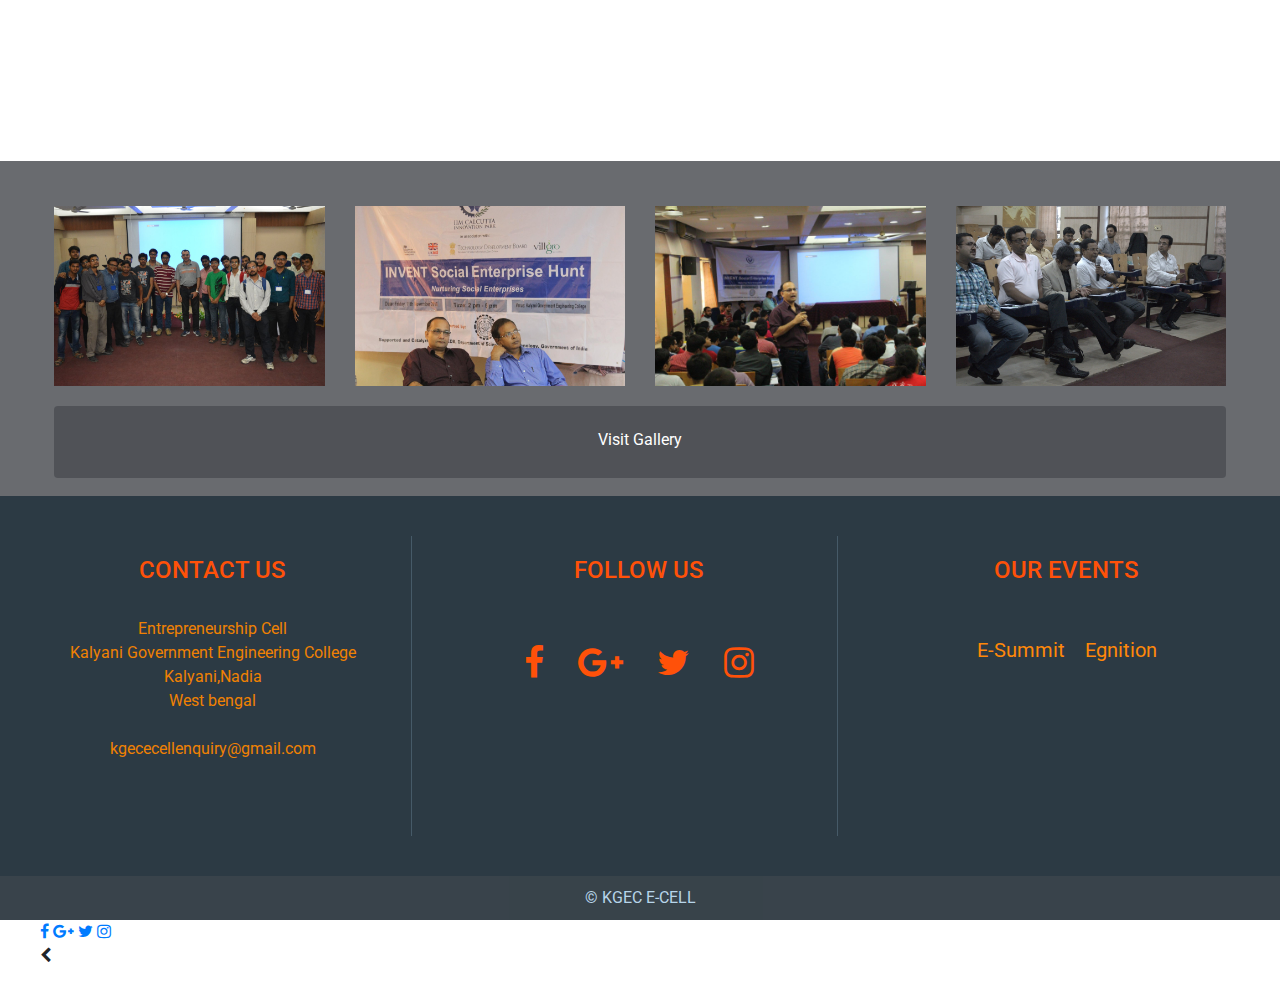
==== commit 5e320719: "on scroll counter added" ====
--- a/index.html
+++ b/index.html
@@ -22,9 +22,7 @@
     <!-- <script src='dependencies/responsiveslides.min.js' type='text/javascript'></script> -->
     <link rel="stylesheet" href="dependencies/home.css">
     <link rel="stylesheet" href="css/css_home.css">
-    <!-- Include Unite Gallery core files -->
-    <script src='dependencies/unitegallery.min.js' type='text/javascript'  ></script>
-    <link  href='dependencies/unite-gallery.css' rel='stylesheet' type='text/css' /> 
+    
 </head>
 
 <body>
@@ -132,6 +130,8 @@
                 <li><img src="images/2.jpg" alt=""></li>
                 <li><img src="images/3.jpg" alt=""></li>
               </ul> -->
+
+            <div class="aaa">
             <div id="demo" class="carousel slide" data-ride="carousel" data-interval="4000">
                 <ul class="carousel-indicators">
                     <li data-target="#demo" data-slide-to="0" class="active"></li>
@@ -171,6 +171,14 @@
                     <span class="carousel-control-next-icon"></span>
                 </a>
             </div>
+
+        </div>
+
+
+
+
+
+
             <div class="row" style="margin-top: 12vw;">
                 <div class="col-12">
                     <h2 style="font-size: 3em;text-align: center;margin-bottom: 6vh;color:#34495e;">OUR ACTIVITIES</h2>
@@ -180,8 +188,9 @@
                 
                 <div class="row">
                     <div class="d-none d-md-block col-md-3">
-                        <p> a square image that disappears on small screens</p>
-                        <!-- <img src="dependencies/img/Ecelllogohigh.png" class="img-fluid"> -->
+                        <div class="col-md-8 offset-2">
+                            <img src="img/B.png" class="img-fluid" >
+                        </div>
                     </div>
                     <div class="col-10 col-md-3 offset-md-0 offset-2">
                         <h3>Events</h3>
@@ -286,27 +295,29 @@
                    
             </div>
             <div class="container-fluid cn2">
+                    <div id="counter">
                     <div class="row">
+                      
                         <diV class="col-12 col-md-3 bdr">
-                            <h2> 1000+ </h2>
+                            <h2> <div class="counter-value" data-count="300">0</div></h2>
                             <p> something </p>
                         </diV>
                         <diV class="col-12 col-md-3 border-left bdr">
-                            <h2> 50+ </h2>
+                            <h2><div class="counter-value" data-count="50">0</div></h2>
                             <p> something </p>
                         </diV>
                         <diV class="col-12 col-md-3 border-left bdr">
-                            <h2> 100+ </h2>
+                            <h2> <div class="counter-value" data-count="100">0</div></h2>
                             <p> something </p>
                         </diV>
                         <diV class="col-12 col-md-3 border-left bdr">
-                            <h2> 400+ </h2>
+                            <h2> <div class="counter-value" data-count="10">0</div></h2>
                             <p> something </p>
                         </diV>
-    
-                    </div>
-                </div>
-            <div class="container glll" style="margin-top: 5vw;width:100vw;">
+                      </div>
+                    </div>
+                </div>
+            <div class="container-fluid glll" style="margin-top: 5vw;width:100vw;">
 
             <div class="row gg11">
                 <div class="col-md-3">
@@ -325,7 +336,7 @@
             </div>
             <div class="row text-center">
                 <div class="col-md-12">
-                        <a href="gallery.html" class="btn btn-success" id="gall"> Visit Gallery</a>
+                        <a href="gallery.html" class="btn fwb" id="gall"> Visit Gallery</a>
                 </div>
                
             </div>
--- a/css/css_home.css
+++ b/css/css_home.css
@@ -42,7 +42,10 @@
     width: 100%;
     height: 100%;
 }
-
+.aaa{
+        background: #36454f;
+ 
+}
 .ul1 a{
     text-decoration: none;
     color: rgb(0, 0, 0);
@@ -67,8 +70,10 @@
 }
 
 .glll{
-    margin:20px auto;
-    padding:0;
+    width: 100%;
+    /* margin:20px 20px; */
+    padding: 5vh 6vh 2vh;
+    background-color: #4b4e53d5;
 }
 .gg11{
     margin-bottom: 20px;
@@ -76,6 +81,22 @@
 .aa{
     width:100%;
 }
+.fwb{
+    width:100%;
+    color: white;
+    background-color: #4b4e53d5;
+    text-decoration: none;
+    text-align: center; 
+    height: 8vh; 
+     line-height: 8vh; 
+     color: white;
+    background-color: #4b4e53d5;
+    text-decoration: none;
+    text-align: center; 
+    height: 8vh; 
+     line-height: 6vh; 
+}
+
 
 @media only screen  and (max-width : 992px){
     #demo{
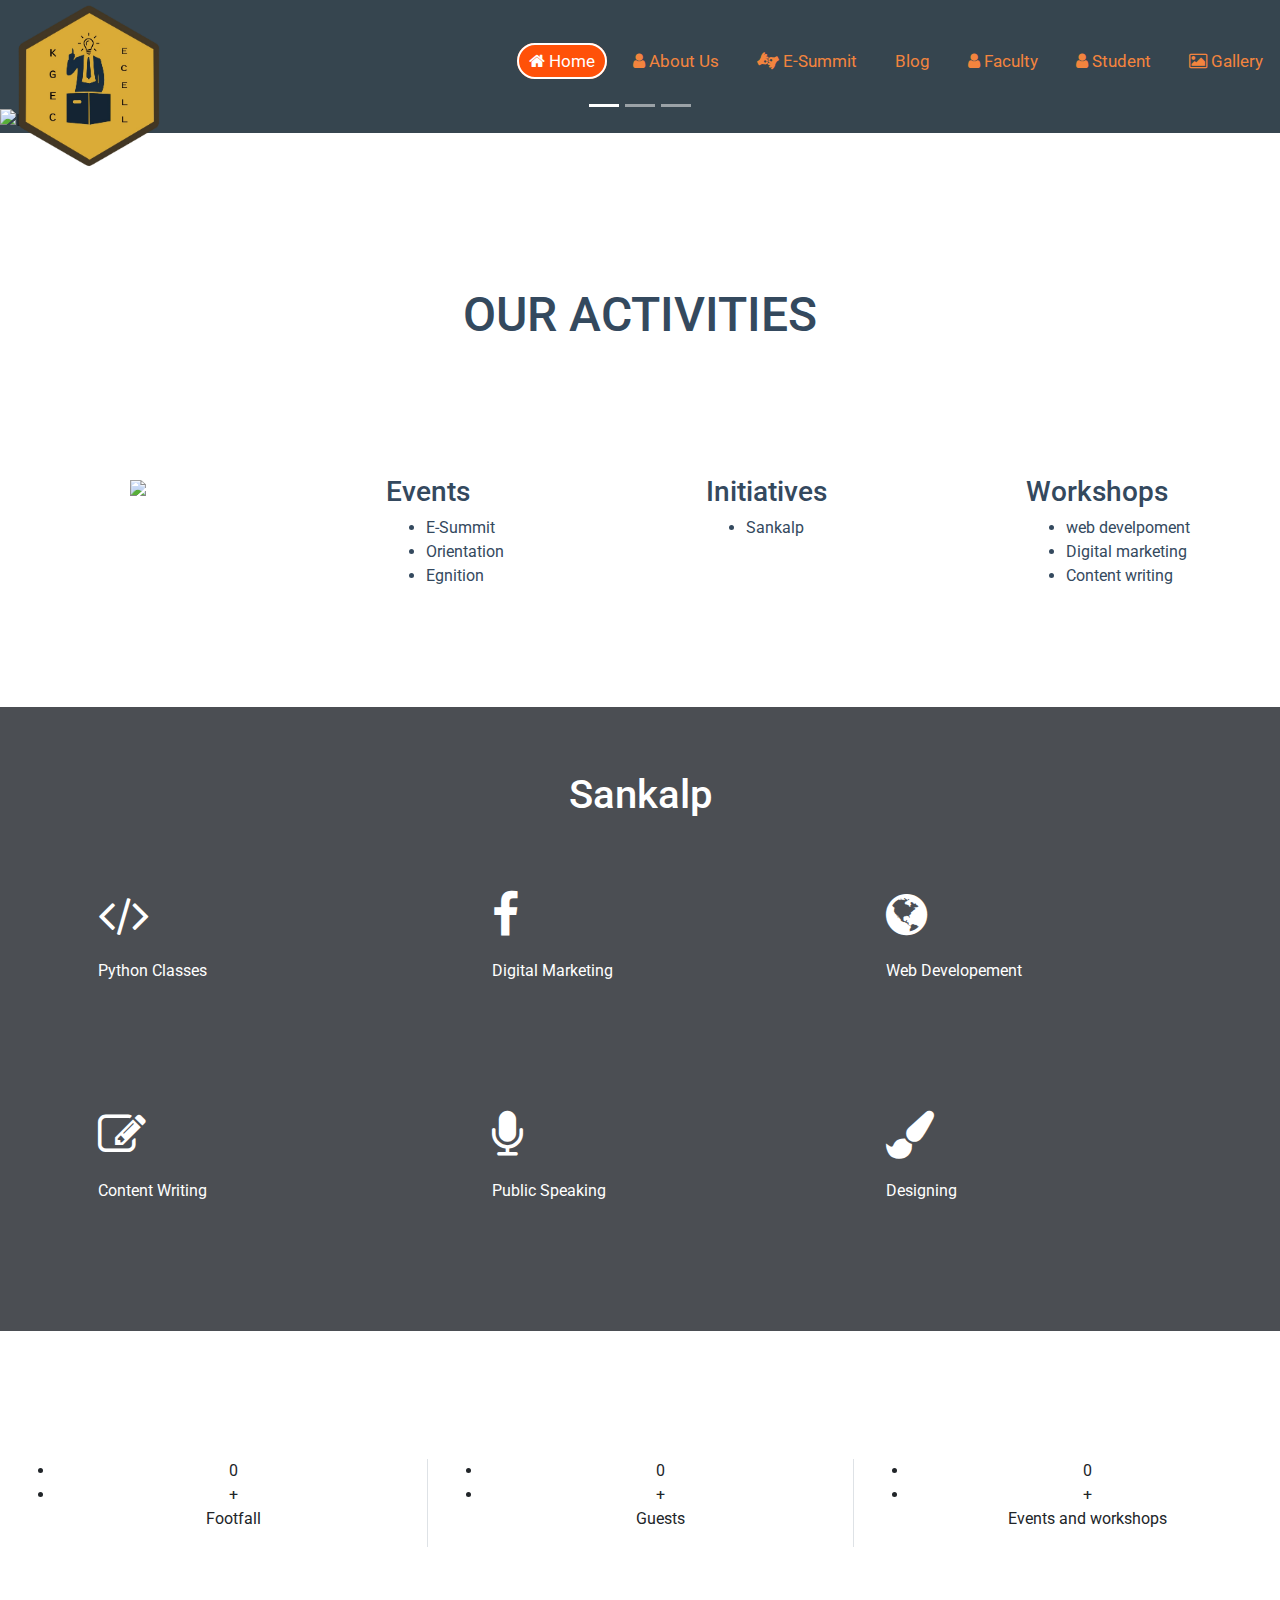
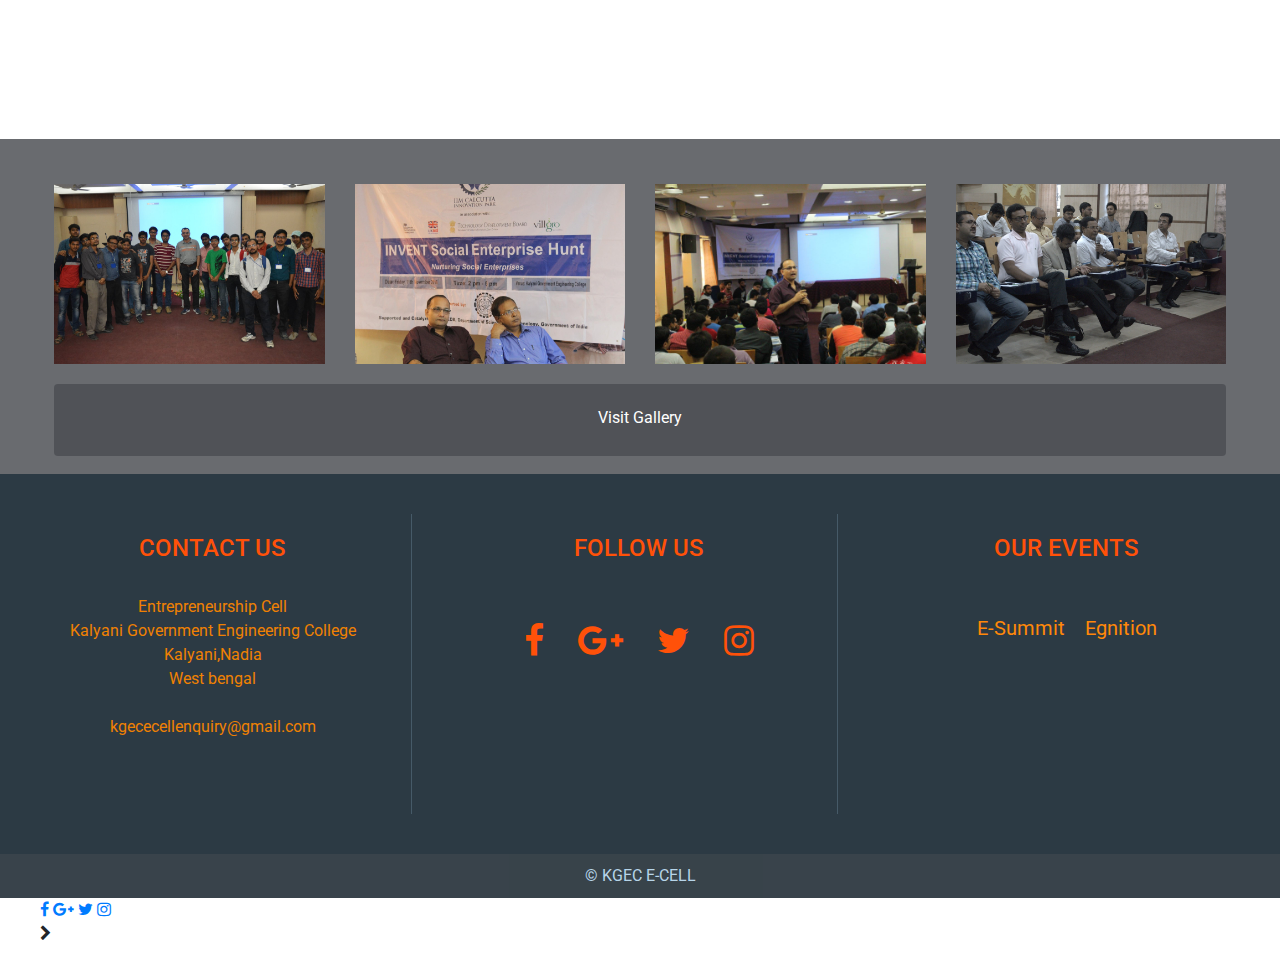
==== commit ca9dc4be: "Your Message" ====
--- a/index.html
+++ b/index.html
@@ -15,14 +15,14 @@
     <!--font awasome cdn-->
     <link href="https://maxcdn.bootstrapcdn.com/font-awesome/4.7.0/css/font-awesome.min.css" rel="stylesheet" integrity="sha384-wvfXpqpZZVQGK6TAh5PVlGOfQNHSoD2xbE+QkPxCAFlNEevoEH3Sl0sibVcOQVnN"
         crossorigin="anonymous">
-    
-   
-    <!-- include Unite Gallery Theme Files -->    
+
+
+    <!-- include Unite Gallery Theme Files -->
     <script src='dependencies/ug-theme-tiles.js' type='text/javascript'></script>
     <!-- <script src='dependencies/responsiveslides.min.js' type='text/javascript'></script> -->
     <link rel="stylesheet" href="dependencies/home.css">
     <link rel="stylesheet" href="css/css_home.css">
-    
+
 </head>
 
 <body>
@@ -57,7 +57,7 @@
                                 <i class='fa fa-asl-interpreting'></i>&nbsp;E-Summit</a>
                         </li>
                         <li>
-                            <a href="event.html">Events</a>
+                            <a href="https://kgececell.wordpress.com/">Blog</a>
                         </li>
                         <li>
                             <a href="faculty.html">
@@ -96,7 +96,7 @@
                             <i class='fa fa-asl-interpreting'></i>&nbsp;E-Summit</a>
                     </li>
                     <li>
-                        <a href="esummit.html">Events</a>
+                        <a href="https://kgececell.wordpress.com/">Blog</a>
                     </li>
                     <li>
                         <a href="faculty.html">
@@ -141,25 +141,27 @@
                 <div class="carousel-inner">
                     <div class="carousel-item active">
                         <img src="images/1.jpg" alt="Los Angeles" width="1100" height="500">
+                        <div class="over container-fluid">
                         <div class="carousel-caption">
                             <!-- <h2 class="cc1"> This would be some heading </h2> -->
-                            <h3> <a href="" class="cc"> Los Angeles</a></h3>
+                            <h3> <a href="" class="cc">Opportunities don't happen. You create them.</a></h3>
                             <!-- <p>We had such a great time in LA!</p> -->
                         </div>
                     </div>
+                    </div>
                     <div class="carousel-item">
-                        <img src="images/2.jpg" alt="Chicago" width="1100" height="500">
+                        <img src="images/6.jpg" alt="Chicago" width="1100" height="500">
                         <div class="carousel-caption">
                             <!-- <h2 class="cc1"> This would be some heading </h2> -->
-                            <h3><a href="" class="cc">Chicago</a></h3>
+                            <h3><a href="" class="cc">Money never starts an idea, it is the idea that starts the money</a></h3>
                             <!-- <p id="cp2">Thank you, Chicago!</p> -->
                         </div>
                     </div>
                     <div class="carousel-item">
-                        <img src="images/3.jpg" alt="New York" width="1100" height="500">
+                        <img src="images/8.jpg" alt="New York" width="1100" height="500">
                         <div class="carousel-caption">
                             <!-- <h2 class="cc1"> This would be some heading </h2> -->
-                            <h3 id="ch3"><a href="" class="cc">New York</a></h3>
+                            <h3 id="ch3"><a href="" class="cc">A satisfied customer is the best business strategy of all.</a></h3>
                             <!-- <p id="cp3">We love the Big Apple!</p> -->
                         </div>
                     </div>
@@ -185,138 +187,164 @@
                 </div>
                 </div>
             <div class="container-fluid cn1">
-                
+
                 <div class="row">
                     <div class="d-none d-md-block col-md-3">
-                        <div class="col-md-8 offset-2">
+                        <div class="col-md-7 offset-2">
                             <img src="img/B.png" class="img-fluid" >
                         </div>
                     </div>
                     <div class="col-10 col-md-3 offset-md-0 offset-2">
                         <h3>Events</h3>
                         <ul class="ul1">
-                            <a href="">
+
                                 <li>E-Summit</li>
-                            </a>
-                            <a href="">
+
                                 <li>Orientation</li>
-                            </a>
-                            <a href="">
-                                <li>E-Summit</li>
-                            </a>
+
+                                <li>Egnition</li>
+
                         </ul>
                     </div>
                     <div class="col-10 col-md-3 offset-md-0 offset-2">
                         <h3>Initiatives</h3>
                         <ul class="ul1">
-                            <a href="">
-                                <li>E-Summit</li>
-                            </a>
-                            <a href="">
-                                <li>Orientation</li>
-                            </a>
-                            <a href="">
-                                <li>E-Summit</li>
-                            </a>
+
+                                <li>Sankalp</li>
+
+
+
                         </ul>
                     </div>
                     <div class="col-10 col-md-3 offset-md-0 offset-2">
                         <h3>Workshops</h3>
                         <ul class="ul1">
-                            <a href="">
-                                <li>E-Summit</li>
-                            </a>
-                            <a href="">
-                                <li>Orientation</li>
-                            </a>
-                            <a href="">
-                                <li>E-Summit</li>
-                            </a>
+
+                                <li>web develpoment</li>
+
+                                <li>Digital marketing</li>
+
+                                <li>Content writing</li>
+
                         </ul>
                     </div>
                 </div>
             </div>
-           
+
             <div class="container-fluid grid1" style="background-color:#4b4e53;color:white;">
+                <div class="row">
+                    <div class="col-12 col-md-12"> <h1 id="sank"> <center>Sankalp</center></h1></div></div>
                 <div class="row">
                     <div class="col-12 col-md-4 grid2">
                         <div class="row" style="padding-bottom:20px">
-                            <i class="fa fa-users" style="font-size:48px"></i>
+                            <i class="fa fa-code" style="font-size:48px"></i>
                         </div>
                         <div class="row">
-                        Entrepreneurship Awareness Drive. Where we create awareness about entrepreneurship among the youth.
+                      Python Classes
                         </div>
                     </div>
                     <div class="col-12 col-md-4 grid2">
                             <div class="row" style="padding-bottom:20px">
-                                <i class="fa fa-users" style="font-size:48px"></i>
+                                <i class="fa fa-facebook" style="font-size:48px"></i>
                             </div>
                             <div class="row">
-                            Entrepreneurship Awareness Drive. Where we create awareness about entrepreneurship among the youth.
+                            Digital Marketing
                             </div>
                         </div>
                         <div class="col-12 col-md-4 grid2">
                                 <div class="row" style="padding-bottom:20px">
-                                    <i class="fa fa-users" style="font-size:48px"></i>
+                                    <i class="fa fa-globe" style="font-size:48px"></i>
                                 </div>
                                 <div class="row">
-                                Entrepreneurship Awareness Drive. Where we create awareness about entrepreneurship among the youth.
+                                Web Developement
                                 </div>
                             </div>
-                    
+
                 </div>
                 <div class="row">
                         <div class="col-12 col-md-4 grid2">
                             <div class="row" style="padding-bottom:20px">
-                                <i class="fa fa-users" style="font-size:48px"></i>
+                                <i class="fa fa-pencil-square-o" style="font-size:48px"></i>
                             </div>
                             <div class="row">
-                            Entrepreneurship Awareness Drive. Where we create awareness about entrepreneurship among the youth.
+                            Content Writing
                             </div>
                         </div>
                         <div class="col-12 col-md-4 grid2">
                                 <div class="row" style="padding-bottom:20px">
-                                    <i class="fa fa-users" style="font-size:48px"></i>
+                                    <i class="fa fa-microphone" style="font-size:48px"></i>
                                 </div>
                                 <div class="row">
-                                Entrepreneurship Awareness Drive. Where we create awareness about entrepreneurship among the youth.
+                                Public Speaking
                                 </div>
                             </div>
                             <div class="col-12 col-md-4 grid2">
                                     <div class="row" style="padding-bottom:20px">
-                                        <i class="fa fa-users" style="font-size:48px"></i>
+                                        <i class="fa fa-paint-brush" style="font-size:48px"></i>
                                     </div>
                                     <div class="row">
-                                    Entrepreneurship Awareness Drive. Where we create awareness about entrepreneurship among the youth.
+                                    Designing
                                     </div>
                                 </div>
-                        
-                    </div>
-                   
-            </div>
+
+                    </div>
+
+            </div>
+
+
             <div class="container-fluid cn2">
                     <div id="counter">
                     <div class="row">
-                      
-                        <diV class="col-12 col-md-3 bdr">
-                            <h2> <div class="counter-value" data-count="300">0</div></h2>
-                            <p> something </p>
+
+
+                        <diV class="col-12 col-md-4 bdr">
+
+
+                            <ul class="lll1">
+                                <li class="counter-value cou" data-count="1000">0
+
+                                </li>
+                                <li class="cou">
+                                    +
+                                </li>
+                                <p> Footfall</p>
+                            </ul>
+                            </diV>
+
+                        <diV class="col-12 col-md-4 border-left bdr">
+
+
+                            <ul class="lll1">
+                                <li class="counter-value cou" data-count="25">0
+
+                                </li>
+                                <li class="cou">
+                                    +
+                                </li>
+                                <p> Guests</p>
+                            </ul>
                         </diV>
-                        <diV class="col-12 col-md-3 border-left bdr">
-                            <h2><div class="counter-value" data-count="50">0</div></h2>
-                            <p> something </p>
+
+                        <diV class="col-12 col-md-4 border-left bdr">
+
+
+                                <ul class="lll1">
+                                    <li class="counter-value cou" data-count="20">0
+
+                                    </li>
+                                    <li class="cou">
+                                        +
+                                    </li>
+                                    <p> Events and workshops </p>
+                                </ul>
                         </diV>
-                        <diV class="col-12 col-md-3 border-left bdr">
-                            <h2> <div class="counter-value" data-count="100">0</div></h2>
-                            <p> something </p>
-                        </diV>
-                        <diV class="col-12 col-md-3 border-left bdr">
-                            <h2> <div class="counter-value" data-count="10">0</div></h2>
-                            <p> something </p>
-                        </diV>
+
                       </div>
                     </div>
                 </div>
+
+
+
             <div class="container-fluid glll" style="margin-top: 5vw;width:100vw;">
 
             <div class="row gg11">
@@ -338,7 +366,7 @@
                 <div class="col-md-12">
                         <a href="gallery.html" class="btn fwb" id="gall"> Visit Gallery</a>
                 </div>
-               
+
             </div>
 
             </div>
@@ -451,7 +479,7 @@
         <a id="return-to-top">
             <i class="fa fa-chevron-up"></i>
         </a>
-        <ul class="likes opened" id="likes">
+        <ul class="likes" id="likes">
             <a href="https://www.facebook.com/KGEC.ECELL/" target="_blank">
                 <i class="fa fa-facebook fol"></i>
             </a>
@@ -465,7 +493,7 @@
                 <i class="fa fa-instagram fol"></i>
             </a>
             <div class="btnn" id="btnn">
-                <i class="fa fa-chevron-left sp1" id='a2'></i>
+                <i class="fa fa-chevron-right sp1" id='a2'></i>
             </div>
         </ul>
     </div>
@@ -475,4 +503,4 @@
     <script src="js/js_index.js"></script>
 </body>
 
-</html>+</html>
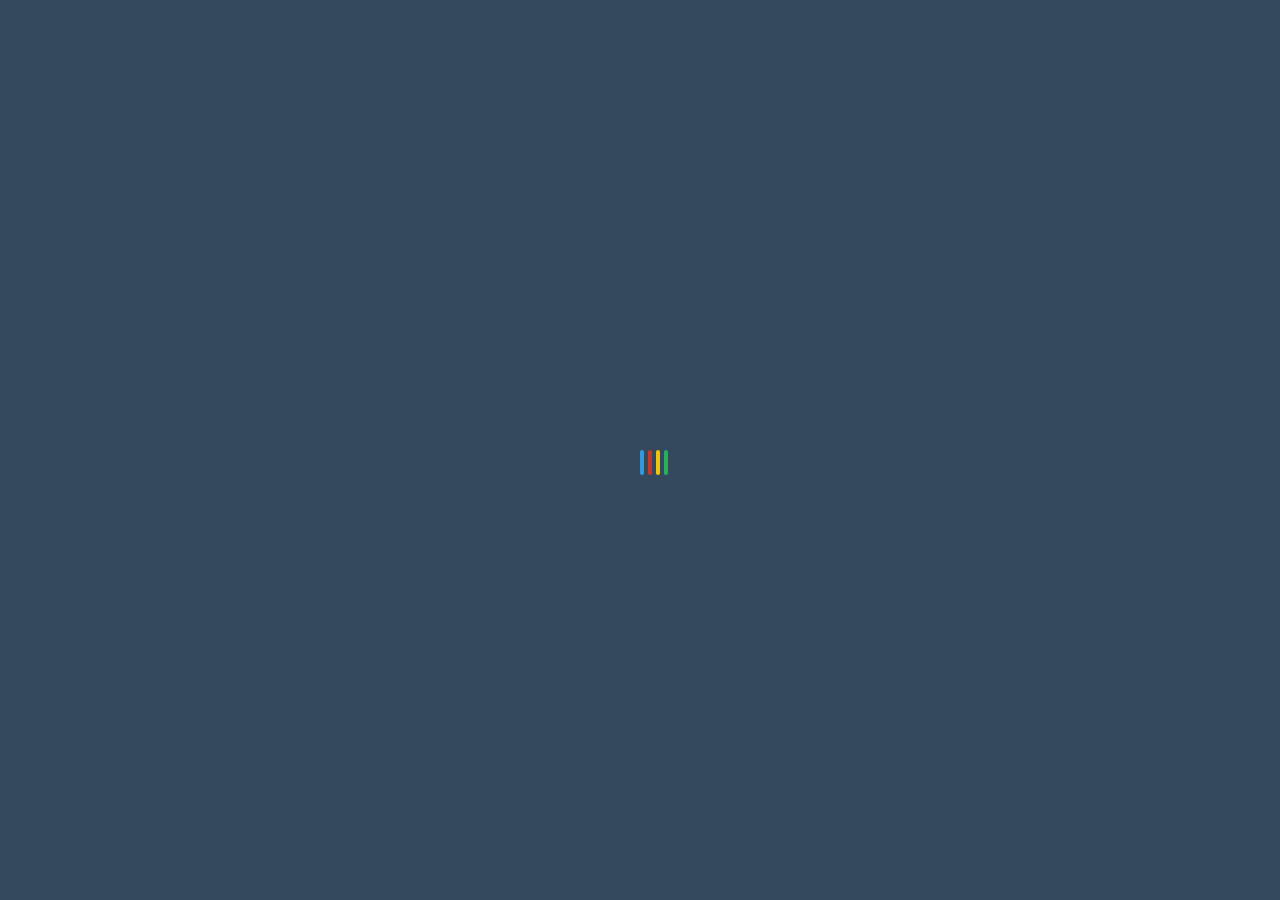
==== commit b02a8ca9: "a" ====
--- a/index.html
+++ b/index.html
@@ -15,14 +15,14 @@
     <!--font awasome cdn-->
     <link href="https://maxcdn.bootstrapcdn.com/font-awesome/4.7.0/css/font-awesome.min.css" rel="stylesheet" integrity="sha384-wvfXpqpZZVQGK6TAh5PVlGOfQNHSoD2xbE+QkPxCAFlNEevoEH3Sl0sibVcOQVnN"
         crossorigin="anonymous">
-
-
-    <!-- include Unite Gallery Theme Files -->
+    
+   
+    <!-- include Unite Gallery Theme Files -->    
     <script src='dependencies/ug-theme-tiles.js' type='text/javascript'></script>
     <!-- <script src='dependencies/responsiveslides.min.js' type='text/javascript'></script> -->
     <link rel="stylesheet" href="dependencies/home.css">
     <link rel="stylesheet" href="css/css_home.css">
-
+    
 </head>
 
 <body>
@@ -57,7 +57,7 @@
                                 <i class='fa fa-asl-interpreting'></i>&nbsp;E-Summit</a>
                         </li>
                         <li>
-                            <a href="https://kgececell.wordpress.com/">Blog</a>
+                            <a href="event.html">Events</a>
                         </li>
                         <li>
                             <a href="faculty.html">
@@ -96,7 +96,7 @@
                             <i class='fa fa-asl-interpreting'></i>&nbsp;E-Summit</a>
                     </li>
                     <li>
-                        <a href="https://kgececell.wordpress.com/">Blog</a>
+                        <a href="esummit.html">Events</a>
                     </li>
                     <li>
                         <a href="faculty.html">
@@ -141,27 +141,27 @@
                 <div class="carousel-inner">
                     <div class="carousel-item active">
                         <img src="images/1.jpg" alt="Los Angeles" width="1100" height="500">
-                        <div class="over container-fluid">
+                        <div class="over container-fluid">                        
                         <div class="carousel-caption">
                             <!-- <h2 class="cc1"> This would be some heading </h2> -->
-                            <h3> <a href="" class="cc">Opportunities don't happen. You create them.</a></h3>
+                            <h3> <a href="" class="cc"> Los Angeles</a></h3>
                             <!-- <p>We had such a great time in LA!</p> -->
                         </div>
                     </div>
                     </div>
                     <div class="carousel-item">
-                        <img src="images/6.jpg" alt="Chicago" width="1100" height="500">
+                        <img src="images/2.jpg" alt="Chicago" width="1100" height="500">
                         <div class="carousel-caption">
                             <!-- <h2 class="cc1"> This would be some heading </h2> -->
-                            <h3><a href="" class="cc">Money never starts an idea, it is the idea that starts the money</a></h3>
+                            <h3><a href="" class="cc">Chicago</a></h3>
                             <!-- <p id="cp2">Thank you, Chicago!</p> -->
                         </div>
                     </div>
                     <div class="carousel-item">
-                        <img src="images/8.jpg" alt="New York" width="1100" height="500">
+                        <img src="images/3.jpg" alt="New York" width="1100" height="500">
                         <div class="carousel-caption">
                             <!-- <h2 class="cc1"> This would be some heading </h2> -->
-                            <h3 id="ch3"><a href="" class="cc">A satisfied customer is the best business strategy of all.</a></h3>
+                            <h3 id="ch3"><a href="" class="cc">New York</a></h3>
                             <!-- <p id="cp3">We love the Big Apple!</p> -->
                         </div>
                     </div>
@@ -187,7 +187,7 @@
                 </div>
                 </div>
             <div class="container-fluid cn1">
-
+                
                 <div class="row">
                     <div class="d-none d-md-block col-md-3">
                         <div class="col-md-7 offset-2">
@@ -197,40 +197,40 @@
                     <div class="col-10 col-md-3 offset-md-0 offset-2">
                         <h3>Events</h3>
                         <ul class="ul1">
-
+                       
                                 <li>E-Summit</li>
-
+                           
                                 <li>Orientation</li>
-
+                          
                                 <li>Egnition</li>
-
+                        
                         </ul>
                     </div>
                     <div class="col-10 col-md-3 offset-md-0 offset-2">
                         <h3>Initiatives</h3>
                         <ul class="ul1">
-
+                      
                                 <li>Sankalp</li>
-
-
-
+                        
+                           
+                           
                         </ul>
                     </div>
                     <div class="col-10 col-md-3 offset-md-0 offset-2">
                         <h3>Workshops</h3>
                         <ul class="ul1">
-
+               
                                 <li>web develpoment</li>
-
+                  
                                 <li>Digital marketing</li>
-
+                     
                                 <li>Content writing</li>
-
+                      
                         </ul>
                     </div>
                 </div>
             </div>
-
+           
             <div class="container-fluid grid1" style="background-color:#4b4e53;color:white;">
                 <div class="row">
                     <div class="col-12 col-md-12"> <h1 id="sank"> <center>Sankalp</center></h1></div></div>
@@ -259,7 +259,7 @@
                                 Web Developement
                                 </div>
                             </div>
-
+                    
                 </div>
                 <div class="row">
                         <div class="col-12 col-md-4 grid2">
@@ -286,20 +286,17 @@
                                     Designing
                                     </div>
                                 </div>
-
-                    </div>
-
-            </div>
-
-
+                        
+                    </div>
+                   
+            </div>
             <div class="container-fluid cn2">
                     <div id="counter">
                     <div class="row">
 
-
                         <diV class="col-12 col-md-4 bdr">
-
-
+                            
+                            
                             <ul class="lll1">
                                 <li class="counter-value cou" data-count="1000">0
 
@@ -307,16 +304,16 @@
                                 <li class="cou">
                                     +
                                 </li>
-                                <p> Footfall</p>
+                                <p> Fotfall</p>
                             </ul>
-                            </diV>
+                        </diV>
 
                         <diV class="col-12 col-md-4 border-left bdr">
-
+                            
 
                             <ul class="lll1">
                                 <li class="counter-value cou" data-count="25">0
-
+                                    
                                 </li>
                                 <li class="cou">
                                     +
@@ -326,11 +323,11 @@
                         </diV>
 
                         <diV class="col-12 col-md-4 border-left bdr">
-
+                            
 
                                 <ul class="lll1">
                                     <li class="counter-value cou" data-count="20">0
-
+                                        
                                     </li>
                                     <li class="cou">
                                         +
@@ -338,13 +335,10 @@
                                     <p> Events and workshops </p>
                                 </ul>
                         </diV>
-
+                        
                       </div>
                     </div>
                 </div>
-
-
-
             <div class="container-fluid glll" style="margin-top: 5vw;width:100vw;">
 
             <div class="row gg11">
@@ -366,7 +360,7 @@
                 <div class="col-md-12">
                         <a href="gallery.html" class="btn fwb" id="gall"> Visit Gallery</a>
                 </div>
-
+               
             </div>
 
             </div>
@@ -503,4 +497,4 @@
     <script src="js/js_index.js"></script>
 </body>
 
-</html>
+</html>--- a/dependencies/home.css
+++ b/dependencies/home.css
@@ -2,6 +2,65 @@
     @import url('https://fonts.googleapis.com/css?family=Montserrat');
     body {
         overflow-x: hidden;
+        background: #34495e;
+    }
+    /*loading*/
+    
+    .cnt2 {
+        display:none;
+        -webkit-transition: all 0.8s ease;
+        transition: all 0.8s ease;
+
+    }
+    .show{
+       display:block;
+
+       
+    }
+   .loading {
+        position: absolute;
+        top: 50%;
+        left: 50%;
+    }
+    
+    .loading-bar {
+        display: inline-block;
+        width: 4px;
+        height: 25px;
+        border-radius: 4px;
+        animation: loading 1s ease-in-out infinite;
+    }
+    
+    .loading-bar:nth-child(1) {
+        background-color: #3498db;
+        animation-delay: 0;
+    }
+    
+    .loading-bar:nth-child(2) {
+        background-color: #c0392b;
+        animation-delay: 0.09s;
+    }
+    
+    .loading-bar:nth-child(3) {
+        background-color: #f1c40f;
+        animation-delay: .18s;
+    }
+    
+    .loading-bar:nth-child(4) {
+        background-color: #27ae60;
+        animation-delay: .27s;
+    }
+    
+    @keyframes loading {
+        0% {
+            transform: scale(1);
+        }
+        20% {
+            transform: scale(1, 2.2);
+        }
+        40% {
+            transform: scale(1);
+        }
     }
     /*mobile nav*/
     
@@ -82,7 +141,7 @@
     .header {
         width: 100%;
         margin-top: -1px;
-        height: 90px;
+        height: 82px;
         z-index: 20;
         position: fixed;
         background-color: #36454f;
@@ -96,21 +155,21 @@
     }
     
     .main-icon {
-        width: 15%;
+        width:100px;
         margin-top: -10px;
         transition: all 0.8s ease;
         -webkit-transition: all 0.8s ease;
     }
     
     .main-icon-scroll {
-        width: 75px;
+        width: 70px;
         margin-top: -5px;
     }
     
     .main-nav1 {
         list-style: none;
         float: right;
-        margin-top: 50px;
+        margin-top: 40px;
         -webkit-transition: all 0.8s ease;
         transition: all 0.8s ease;
     }
@@ -123,8 +182,8 @@
         display: inline;
         margin: 0px 5px;
         cursor: pointer;
-        font-size: 17px;
         font-family: 'Roboto', sans-serif;
+        font-size: 16px !important;
         border-bottom: none;
     }
     
@@ -132,6 +191,7 @@
     .main-nav2 li a {
         text-decoration: none;
         color: #F3843E;
+        
         cursor: pointer;
         font-family: 'Roboto', sans-serif;
     }
@@ -144,9 +204,9 @@
     
     .main-nav1 li:hover a {
         border: 2px solid white;
-        color: white;
+        color: white !important;
         background: #FF5109;
-        border-radius: 50px;
+       border-radius: 50px;
         padding: 6px 10px;
     }
     
@@ -314,7 +374,67 @@
         color: #b0d1e7;
     }
     /*mobile view*/
-    
+    .likes{
+        
+        position: fixed;
+        list-style: none;
+        left:-40px;
+        top:200px;
+        box-shadow: 1px 2px 4px rgba(0, 0, 0, .5);
+        transform:translateX(-60px);
+    }
+    .likes a{
+        text-decoration: none;
+        padding:15px ;
+        text-align: center;
+        display: block;
+        width:60px;
+        height:60px;
+        z-index: 10000000;
+    } 
+    
+    .likes a:nth-child(1),.likes a:nth-child(3){
+        background: #464646;
+    }
+    .likes a:nth-child(2),.likes a:nth-child(4){
+        background: #636363;
+    }
+    .likes a:hover{
+        background-color: #34495e;
+    }
+    .likes a:hover i{
+        color:#b0d1e7;
+        transform: scale(1.1);
+    }
+    .fol{
+        color:white;
+        font-size: 30px;
+    }
+    .btnn{
+        width:30px;
+        background:#3f3f3f;
+        height:60px;
+        border-radius: 0 50px 50px 0;
+        position: absolute;
+        left:100px;
+        top:90px;
+        padding:18px 5px;
+        cursor: pointer;
+        box-shadow: 1px 2px 4px rgba(0, 0, 0, .5);
+    }
+    .btnn:hover{
+        background: #296e7a;
+    }
+    .sp1,.sp2{
+        color:white;
+        
+    }
+    .btnn:hover .sp1{
+        transform: translateX(-3px);
+    }
+    .btnn:hover .sp2{
+        transform: translateX(3px);
+    }
     @media(max-width:992px) {
         .header {
             height: 60px;
@@ -376,6 +496,9 @@
         }
         .f-sec2 {
             padding-bottom: 30px;
+        }
+        .likes{
+            display: none;
         }
     }
     /*more small phones*/
@@ -410,4 +533,4 @@
             margin-top: 30px;
         }
     }
-    /*animations*/+    /*animations*/
--- a/css/css_home.css
+++ b/css/css_home.css
@@ -14,15 +14,16 @@
     /* margin-left: 2vh;  */
 }
 .cc{
-    display: block;
-    /* width: 20vw; */
-    color: white;
+    /* display: block;
+    width: 20vw;
     background-color: #4b4e53;
-    text-decoration: none;
     text-align: center; 
     height: 8vh;
-    line-height: 8vh;
-}
+    line-height: 8vh;*/
+    font-size: 3em;
+    color: white;
+    text-decoration: none !important;
+} 
 /*.cc1{
     display: block;
     width: 20vw; 
@@ -34,17 +35,23 @@
      line-height: 8vh; 
 }*/
 .cc:hover{
-    background-color: black;
     text-decoration: none;
-    color: white;
+    color: white; 
 }
 .carousel-inner img {
     width: 100%;
     height: 100%;
 }
+.over{
+    background: rgba(0,0,0,0.7);
+}
 .aaa{
         background: #36454f;
  
+}
+.ul1{
+    padding-top: 20px;
+    padding-left: 20px;
 }
 .ul1 a{
     text-decoration: none;
@@ -67,8 +74,19 @@
 .bdr{
     text-align: center;
     margin: 10vw 0px;
+    color:rgb(100, 93, 93);
 }
-
+.lll1{
+    list-style: none;
+    margin:0;
+    padding:0;
+}
+.lll1 li{
+    display: inline;
+}
+.cou{
+    font-size: 200%;
+}
 .glll{
     width: 100%;
     /* margin:20px 20px; */
@@ -80,6 +98,9 @@
 }
 .aa{
     width:100%;
+}
+.amm{
+    display: inline !important;
 }
 .fwb{
     width:100%;
@@ -94,9 +115,30 @@
     text-decoration: none;
     text-align: center; 
     height: 8vh; 
-     line-height: 6vh; 
+    line-height: 6vh; 
 }
+#sank{
+font-family: 'Samarkan Normal';
+font-weight: normal;
+font-size: 60px;
+/* align-content: center; */
+}
+/* #### Generated By: http://www.cufonfonts.com #### */
 
+@font-face {
+    font-family: 'Samarkan Normal';
+    font-style: normal;
+    font-weight: normal;
+    src: local('Samarkan Normal'), url('../dependencies/SAMARN__.woff') format('woff');
+    }
+    
+    
+    /* @font-face {
+    font-family: 'Samarkan Oblique';
+    font-style: normal;
+    font-weight: normal;
+    src: local('Samarkan Oblique'), url('SAMARO__.woff') format('woff');
+    } */
 
 @media only screen  and (max-width : 992px){
     #demo{
@@ -112,4 +154,9 @@
     .grid2{
         margin-left: 2vh;
     }
+}
+@media only screen  and (max-width : 578px) {
+    .cc{
+        font-size: 1em;
+    }
 }